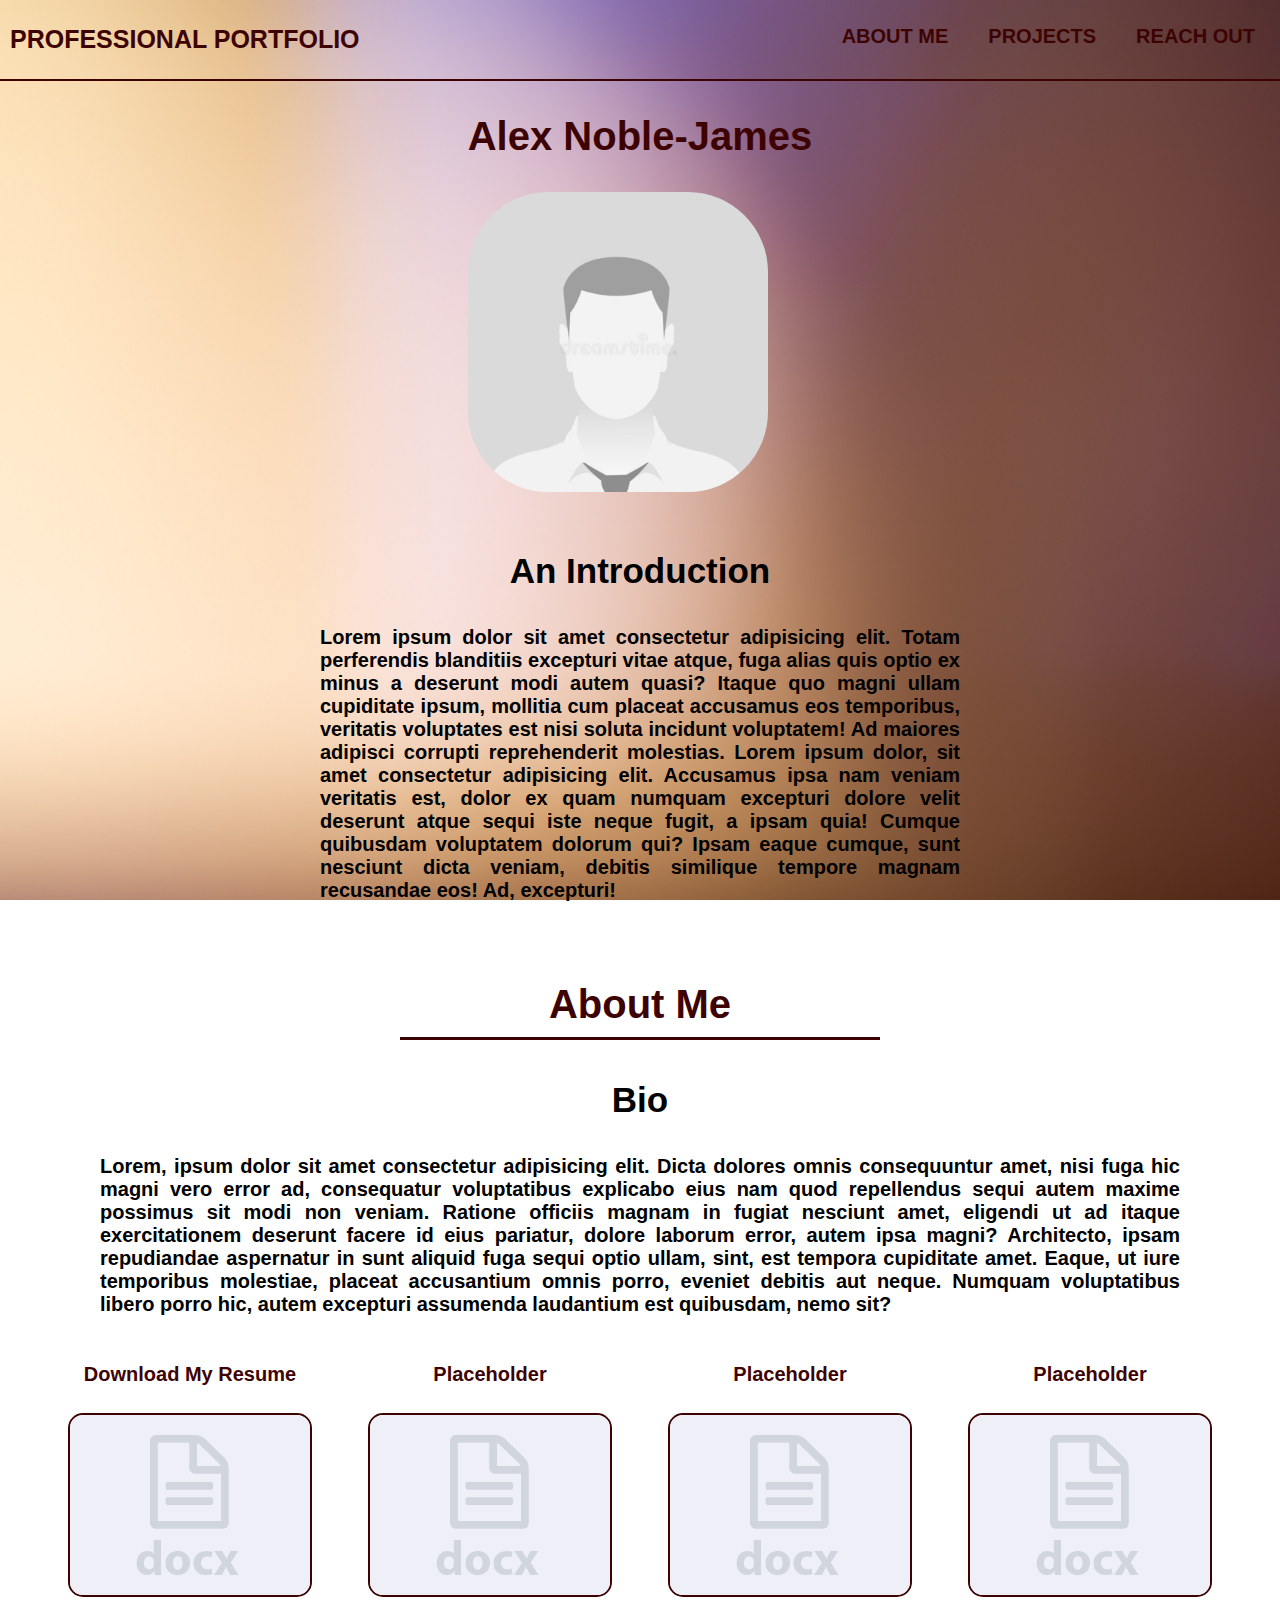
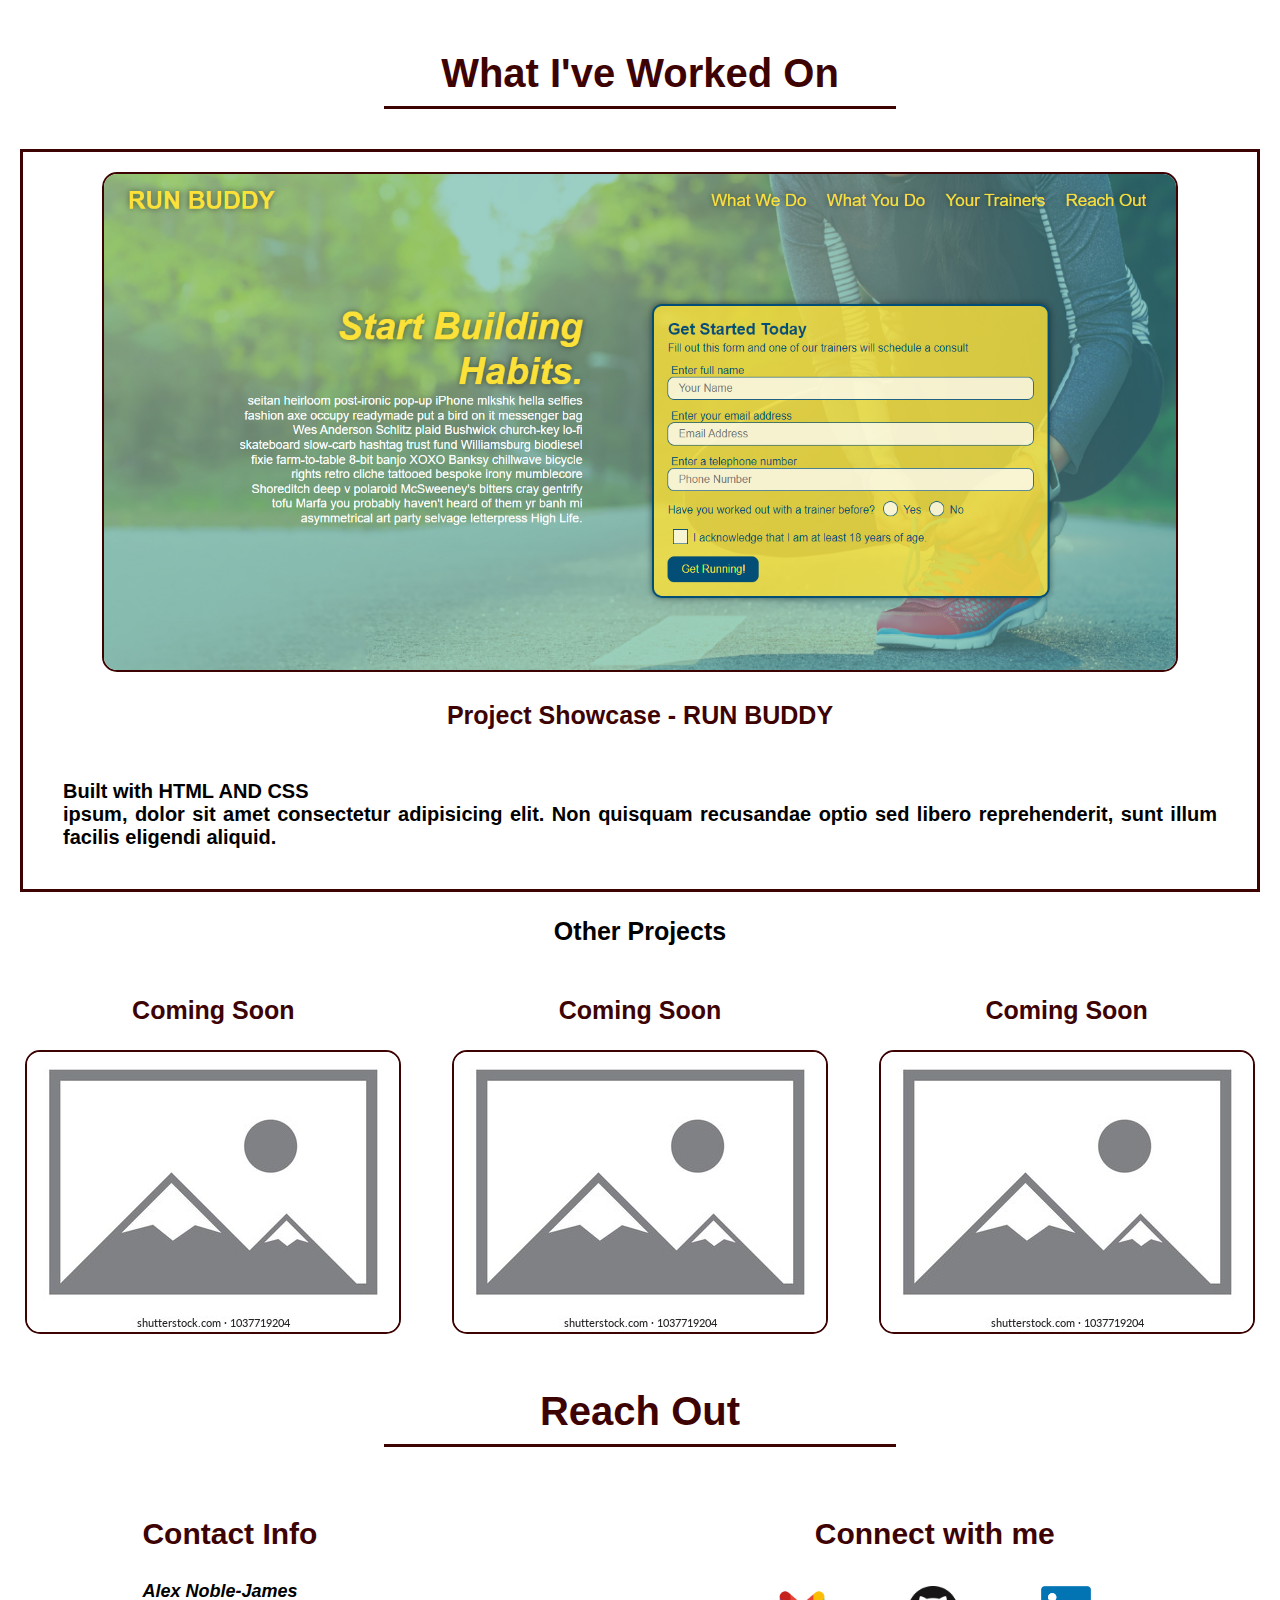
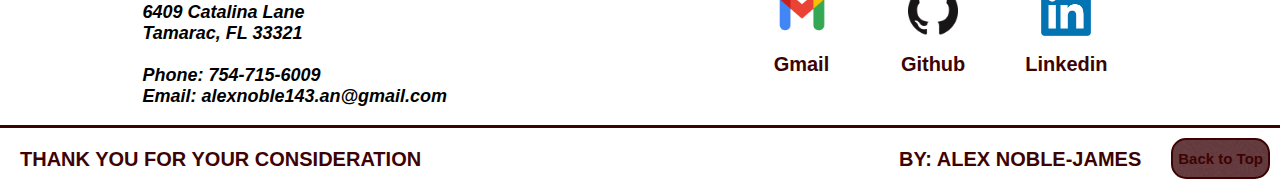
==== index.html @ bf740487 "added media queries and pseudo classes" ====
<!DOCTYPE html>
<html lang="en">
    <head>
        <meta charset="UTF-8">
        <meta name="viewport" content="width=device-width, initial-scale=1.0">
        <link rel="stylesheet" href="./Assets/styles/style.css">
        <title>Professional Portfolio</title>
    </head>
    <body>

        <!-- Heading -->

        <header>
            <a href="/"><h1>PROFESSIONAL PORTFOLIO</h1></a>
            <nav>
                <ul>
                    <a href="#about-me"><li>ABOUT ME</li></a>
                    <a href="#projects"><li>PROJECTS</li></a>
                    <a href="#reach-out"><li>REACH OUT</li></a>
                </ul>
            </nav>
        </header>

        <!-- Hero Image and Introduction -->

        <section class="hero">
            <section class="id">
                <div>
                    <h2>Alex Noble-James</h2>
                </div>

                <img src="./Assets/Photos/Temp-images/AN-J.jpg" alt="Picture of Alex Noble-James">
            </section>

            <section class="intro">
                <h3>An Introduction</h3>
                <p>
                    Lorem ipsum dolor sit amet consectetur adipisicing elit. Totam perferendis blanditiis excepturi vitae atque, fuga alias quis optio ex minus a deserunt modi autem quasi? Itaque quo magni ullam cupiditate ipsum, mollitia cum placeat accusamus eos temporibus, veritatis voluptates est nisi soluta incidunt voluptatem! Ad maiores adipisci corrupti reprehenderit molestias. Lorem ipsum dolor, sit amet consectetur adipisicing elit. Accusamus ipsa nam veniam veritatis est, dolor ex quam numquam excepturi dolore velit deserunt atque sequi iste neque fugit, a ipsam quia! Cumque quibusdam voluptatem dolorum qui? Ipsam eaque cumque, sunt nesciunt dicta veniam, debitis similique tempore magnam recusandae eos! Ad, excepturi!
                </p>
            </section>
        </section>

        <!-- About Me section-->

        <section class="about-me">
            <h2 class="section-header" id="about-me">About Me</h2>

            <div class="bio">
                <h3>Bio</h3>
                <p>
                    Lorem, ipsum dolor sit amet consectetur adipisicing elit. Dicta dolores omnis consequuntur amet, nisi fuga hic magni vero error ad, consequatur voluptatibus explicabo eius nam quod repellendus sequi autem maxime possimus sit modi non veniam. Ratione officiis magnam in fugiat nesciunt amet, eligendi ut ad itaque exercitationem deserunt facere id eius pariatur, dolore laborum error, autem ipsa magni? Architecto, ipsam repudiandae aspernatur in sunt aliquid fuga sequi optio ullam, sint, est tempora cupiditate amet. Eaque, ut iure temporibus molestiae, placeat accusantium omnis porro, eveniet debitis aut neque. Numquam voluptatibus libero porro hic, autem excepturi assumenda laudantium est quibusdam, nemo sit?
                </p>
            </div>

            <!-- what i can do with this is make buttons for HTML CSS AND JS leading to 
            a separate page explaining my proficiency in each -->
            <section class="about-me-links">
                <div>
                    <a href="./Assets/documents/Portfolio-Resume.doc" download="Resume"><h4>Download My Resume</h4>
                    <img src="./Assets/Photos/Temp-images/resume.png" alt=""></a>
                </div>

                <div>
                    <a href="#"><h4>Placeholder</h4>
                    <img src="./Assets/Photos/Temp-images/resume.png" alt=""></a>
                </div>

                <div>
                    <a href="#"><h4>Placeholder</h4>
                    <img src="./Assets/Photos/Temp-images/resume.png" alt=""></a>
                </div>

                <div>
                    <a href="#"><h4>Placeholder</h4>
                    <img src="./Assets/Photos/Temp-images/resume.png" alt=""></a>
                </div>
            </section>
        </section>

        <!-- My Projects -->

        <section class="my-projects">
            <h2 class="section-header" id="projects">What I've Worked On</h2>
            <div class="project-showcase">
                <div class="project-one">
                    <a target="_blank" href="https://alexnj1.github.io/Run-Buddy/"><img src="./Assets/Photos/Permanent-images/run-buddy.png" alt="placeholder text"></a>
                </div>
                <div class="project-one-bio">
                    <a target="_blank" href="https://alexnj1.github.io/Run-Buddy/"><h3>Project Showcase - RUN BUDDY</h3></a>
                    <p>Built with HTML AND CSS <br>
                       ipsum, dolor sit amet consectetur adipisicing elit. Non quisquam recusandae optio sed libero reprehenderit, sunt illum facilis eligendi aliquid.
                    </p>
                </div>
            </div>

            <h3>Other Projects</h3>

            <div class="other-projects">
                <div class="secondary-projects">
                    <a href="#"><h3>Coming Soon</h3>
                    <img src="./Assets/Photos/Temp-images/placeholder.jpg" alt="placeholder text"></a>
                </div>

                <div class="secondary-projects">
                    <a href="#"><h3>Coming Soon</h3>
                    <img src="./Assets/Photos/Temp-images/placeholder.jpg" alt="placeholder text"></a>
                </div>

                <div class="secondary-projects">
                    <a href="#"><h3>Coming Soon</h3>
                    <img src="./Assets/Photos/Temp-images/placeholder.jpg" alt="placeholder text"></a>
                </div>
            </div>
        </section>

        <!-- Reach Out Section -->

        <section class="reach-out" id="reach-out">
            <h2 class="section-header">Reach Out</h2>
            <section class="reach-out-content">
                <div class="general-contact-info">
                    <h3>Contact Info</h3>
                    <address>
                        <p>Alex Noble-James<br>
                           6409 Catalina Lane<br>
                           Tamarac, FL 33321 <br><br>
                           Phone: 754-715-6009 <br>
                           Email: alexnoble143.an@gmail.com
                        </p>
                    </address>
                </div>
                <div class="border-left-MQ">
                    <h3 class="reach-out-links">Connect with me</h3>
                    <ul>
                        <a href="mailto:alexnoble143.an@gmail.com"><li class="GM-area"><img class="logo" src="./Assets/Photos/Permanent-images/Gmail-logo.png" alt=""><br>Gmail</li></a>
                        <a target="_blank" href="https://github.com/Alexnj1"><li class="GH-area"><img class="logo" src="./Assets/Photos/Permanent-images/GitHub-Mark-64px.png" alt=""><br>Github</li></a>
                        <a target="_blank" href="https://www.linkedin.com/in/alex-noble-james-b50139224"><li class="LI-area"><img class="logo" src="./Assets/Photos/Permanent-images/linked-in.png" alt=""><br>Linkedin</li></a>
                    </ul>
                </div>
            </section>
        </section>

        <footer>
            <p>THANK YOU FOR YOUR CONSIDERATION</p>
            <div class="button-section">
                <p>BY: ALEX NOBLE-JAMES</p>
                <a href="/"><button id="scroll-to-top">Back to Top</button></a>  
            </div>
            
        </footer>
    </body>
</html>
---- Assets/styles/style.css ----
* {
    box-sizing: border-box;
    text-decoration: none;
    scroll-padding: 78px;
    list-style: none;
}

:root {
  --primary-color: rgb(61, 3, 3);
}

body {
    font-family: Arial Narrow, Helvetica, sans-serif;
    font-weight: bold;
    margin: 0;
    background-image: url(../Photos/Permanent-images/BG-IMAGE.jpg);
    background-size: cover;
    background-attachment: fixed;
}

a {
    color: var(--primary-color);
}

.section-header {
    font-size: 40px;
    text-align: center;
    color: var(--primary-color);
    margin: 40px 30% 40px;
    border-bottom: var(--primary-color) solid;
    padding-bottom: 10px;
}

/* HEADER AND HERO*/

header {
    display: flex;
    flex-wrap: wrap;
    justify-content: space-between;
    position: sticky;
    top: 0;
    background-image: url(../Photos/Permanent-images/BG-IMAGE.jpg);
    background-size: cover;
    background-position: top;
    background-attachment: scroll;
    border-bottom: var(--primary-color) solid 2px;
}

header h1 {
    font-size: 25px;
    color: var(--primary-color);
    margin: 25px 0 25px 10px;
}

header nav ul {
    display: flex;
    justify-content: space-between;
    font-size: 20px;
    font-weight: bold;
}

header nav ul a {
    justify-content: space-evenly;
    margin: 0 10px 0 10px;
    color: var(--primary-color);
    margin-right: 20px;
    padding: 5px;
    transition-duration: 0.2s;
}

header nav ul a:hover {
   border-bottom: solid 3px var(--primary-color);
}

.hero {
    background-size: cover;
    background-attachment: fixed;
    background-position: 20% 1%;
    display: flex;
    flex-direction: column;
    align-items: center;
}

.hero .id img {
    height: 300px;
    border-radius: 80px;
}

.id div h2 {
    text-align: center;
    font-size: 40px;
    color: var(--primary-color);
}

.intro {
    margin: 20px 25%;
    text-align: justify;
}

.intro h3 {
    text-align: center;
    font-size: 35px;
}

.intro p{
    font-size: 20px;
}

/*END HEADER AND HERO*/

/*ABOUT ME*/

.about-me {
    padding: 0 40px;
}

.bio h3{
    text-align: center;
    font-size: 35px;
}

.bio p {
    text-align: justify;
    font-size: 20px;
    padding: 0 60px 0 60px;
}

.about-me-links {
    display: flex;
    flex-wrap: wrap;
    justify-content: space-around;
}

.about-me-links img {
    border-radius: 15px;
    border: solid 2px;
    transition-duration: 0.2s;
}

.about-me-links img:hover {
    border: solid 5px;
}

.about-me-links div {
 /*change this later*/
    padding: 0 10px 10px;
    border-radius: 15px;
    transition-duration: 0.2s;
}

.about-me-links div:hover {
    box-shadow: 0 0 10px rgba(0, 0, 0, 1);
}

.about-me-links div h4 {
    text-align: center;
    font-size: 20px;
}

/*END ABOUT ME*/

/*PROJECTS*/

.project-showcase {
    display: flex;
    flex-wrap: wrap;
    justify-content: space-around;
    margin: 20px;
    border: solid 3px var(--primary-color);
    padding: 20px;
}

.project-one img {
    max-width: 100%;
    max-height: 500px;
    height: auto;
    width: auto;
    padding: 0 0px 0 0px;
    border: solid 2px;
    border-radius: 15px;
    transition-duration: 0.2s;
}

.project-one img:hover {
    box-shadow: 0 0 10px rgba(0, 0, 0, 1);
    border: solid 6px;
}

.project-one-bio {
    padding: 0 20px 0 20px;
    display: flex;
    flex-direction: column;
    flex-wrap: wrap;
}

.project-one-bio h3  {
    font-size: 25px;
    text-align: center;
    padding-bottom: 5px;
}

.project-one-bio p {
    font-size: 20px;
    text-align: justify;
}

/*.project-one-bio h3:hover {
    border-bottom: solid var(--primary-color) 2px;
    margin-left: 380px;
    margin-right: 380px;
} leaving this out for now*/

.my-projects h3 {
    text-align: center;
    font-size: 25px;
}

.other-projects {
    display: flex;
    justify-content: space-around;
    flex-wrap: wrap;
    text-align: center;
    font-size: 20px;
}

.other-projects .secondary-projects{
    padding: 0 10px 10px 10px;
    border-radius: 15px;
    transition-duration: 0.2s;
}

.other-projects .secondary-projects img {
    border-radius: 15px;
    border: solid 2px;
    transition-duration: 0.2s;
}

.other-projects .secondary-projects:hover {
    box-shadow: 0 0 10px rgba(0, 0, 0, 1);
}

.other-projects .secondary-projects img:hover {
    border: solid 5px;
}

/*END PROJECTS*/

/*REACH OUT*/

.reach-out-content {
    display: flex;
    justify-content: space-around;
}

.general-contact-info h3 {
    font-size: 30px;
    color: var(--primary-color);
}

.general-contact-info address {
    font-size: 18px;
}

.reach-out-links {
    font-size: 30px;
    color: var(--primary-color);
    text-align: center;
}

.reach-out-content ul {
    display: flex;
    flex-wrap: wrap;
    justify-content: space-around;
    padding-left: 0;
}

.reach-out-content ul a {
    padding: 0 20px 0 20px;
}

.logo{
    height: 50px
}

.GM-area {
    padding: 5px;
}

.GH-area {
    padding: 5px 10px 0 10px;
}

.LI-area {
    padding: 5px 10px 0 10px;
}

.reach-out-content ul li {
    font-size: 20px;
    line-height: 35px;
    text-align: center;
    border-radius: 15px;
    transition-duration: 0.2s;
}

.reach-out-content ul li:hover {
    box-shadow: 0 0 10px rgba(0, 0, 0, 1);
}

/*REACH OUT*/

/*FOOTER*/

footer {
    display: flex;
    flex-wrap: wrap;
    justify-content: space-between;
    border-top: var(--primary-color) solid 3px;
}

footer p {
    font-size: 20px;
    color: var(--primary-color);
    padding: 0 20px 0 20px;
}

.button-section {
    display: flex;
}

button {
    margin: 10px 10px 10px 10px;
    border-radius: 15px;
    height: auto;
    cursor: pointer;
    transition-duration: 0.4s;
    font-size: 15px;
    font-weight: bold;
    background-image: url(../Photos/Permanent-images/BG-IMAGE.jpg);
    background-position: right;
    color: var(--primary-color);
    font-family: Arial Narrow, Helvetica, sans-serif;
    padding: 10px 5px 10px 5px;
    border: solid var(--primary-color) 2px;
}

button:hover {
    background-color: var(--primary-color);
    color: white;
    border: solid white 2px;
}
/*END FOOTER*/

/*MEDIA QUERIES FOR SMALL SCREENS*/

@media screen and (max-width:980px) {
    .intro {
        margin: 20px 15%;
    }

    .intro p {
        line-height: 30px;
    }

    .bio p {
        line-height: 30px;
    }

    footer p {
        margin-top: 25px;
    }

    button {
        background-color: var(--primary-color);
        background-image: none;
        color: white;
    }
}

@media screen and (max-width:768px) {
    header {
        height: auto;
        justify-content: space-around;
    }
    
    header h1 {
        font-size: 20px;
        margin-top: 20px;
    }

    header nav ul {
        margin-top: 15px;
    }

    header nav ul li {
        font-size: 20px;
    }
    
    .bio h3 {
        font-size: 30px;
    }

    
    .reach-out-content .border-left-MQ {
        border-left: solid var(--primary-color) 2px;
        margin-bottom: 15px;
    }

    .project-one-bio p {
        line-height: 30px;
    }

    .section-header {
        font-size: 35px;
    }

    address {
        line-height: 30px;
    }

    footer p {
        font-size: 15px;
    }
    
    .button-section button p {
        font-size: 15px;
        margin: 5px 0 5px 0;
        padding: 0 5px  0 5px;
    }

}

@media screen and (max-width:670px) {
    .general-contact-info {
        margin: 0 20px 0 20px;
    }
}

@media screen and (max-width:435px) {
    header {
        height: auto;
        position: relative;
    }

    header h1 {
        margin-left: 0%;
        font-size: 25px;
    }

    header nav ul {
        padding-left: 10px;
    }

    header nav ul li {
        font-size: 17px;
    }
}
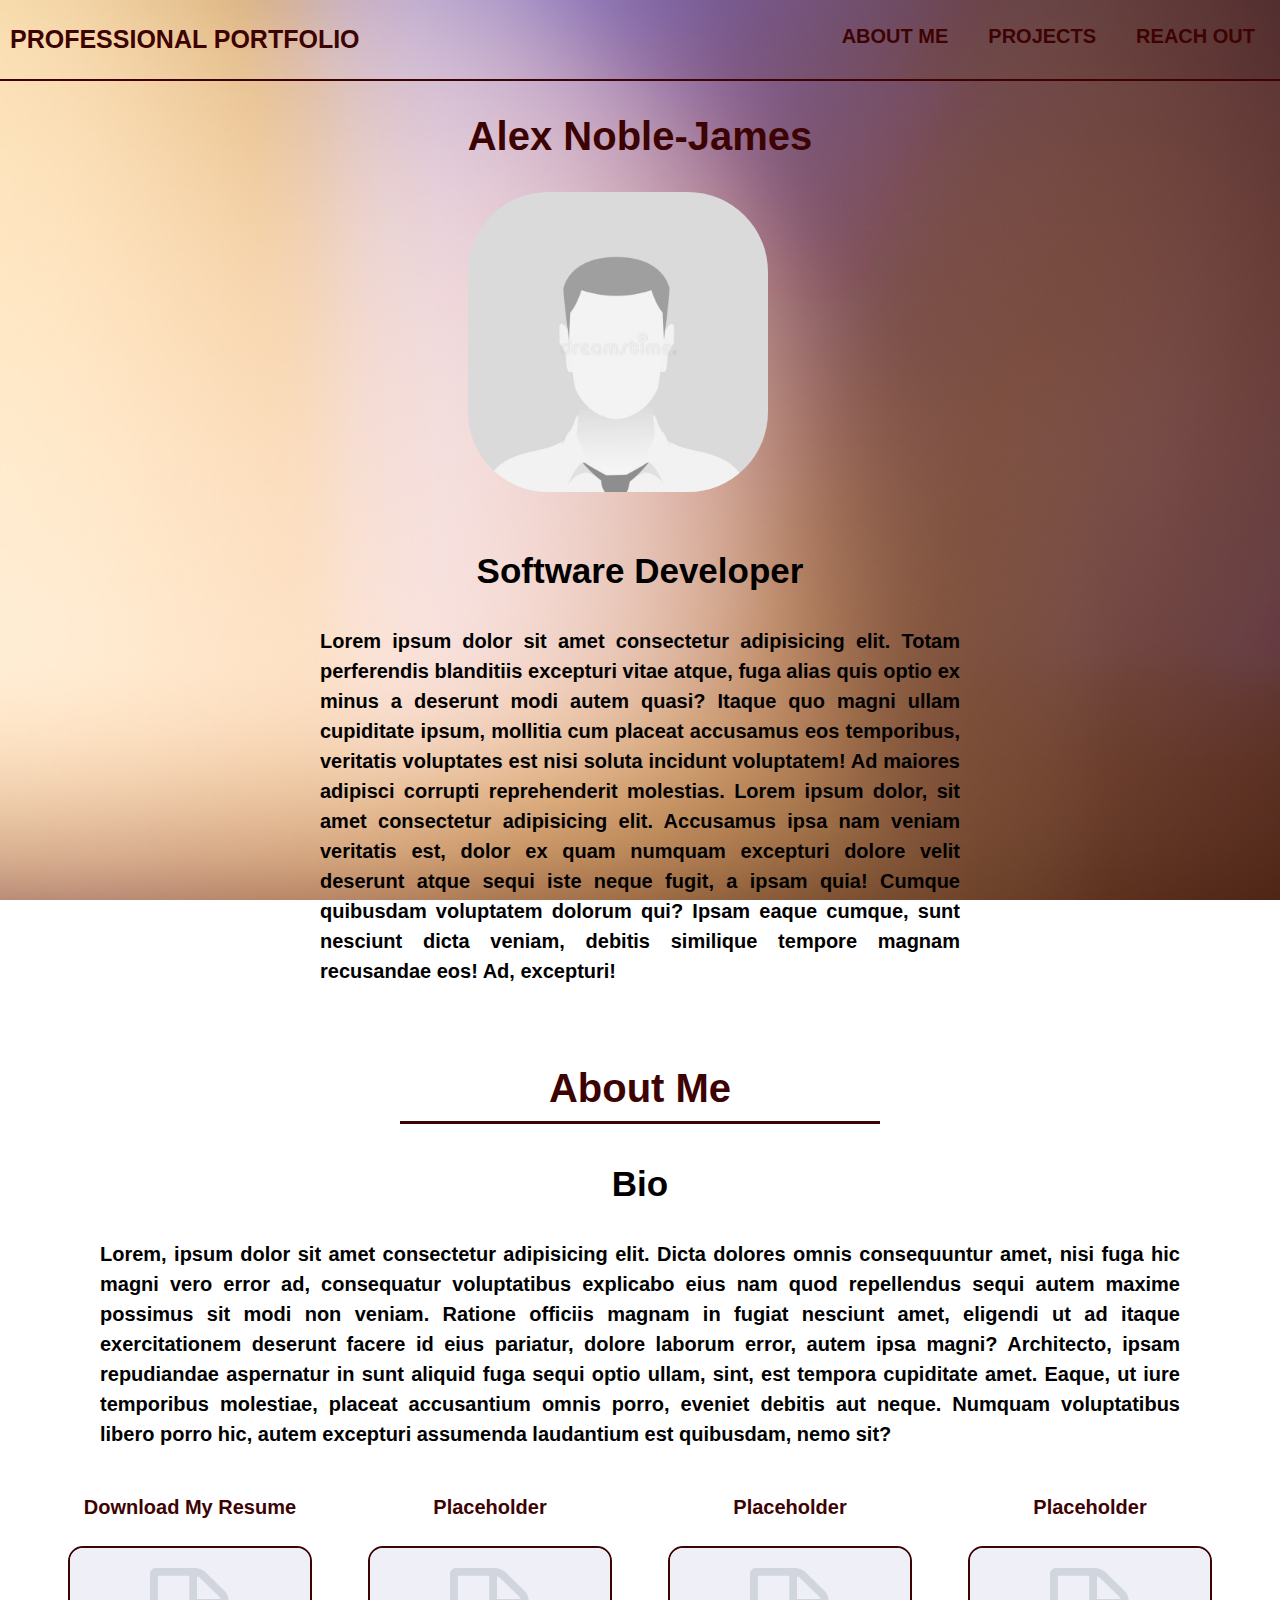
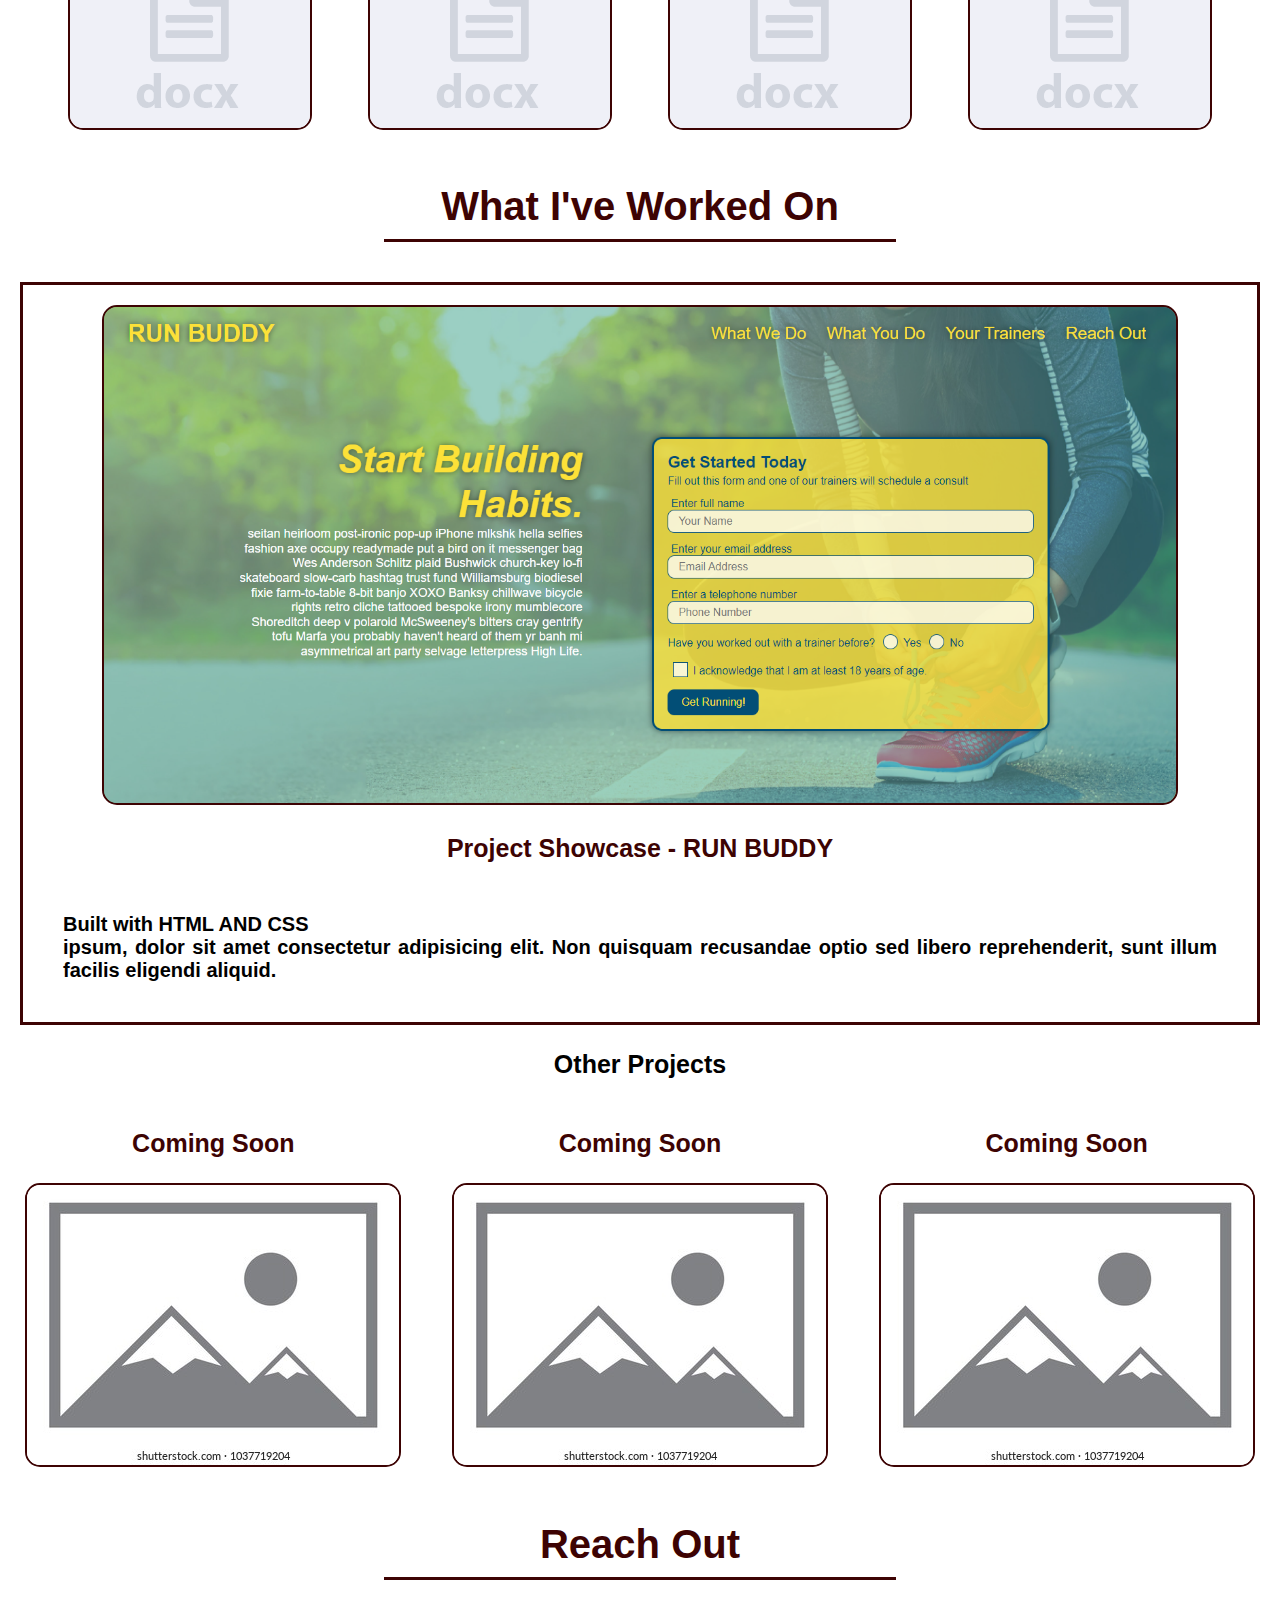
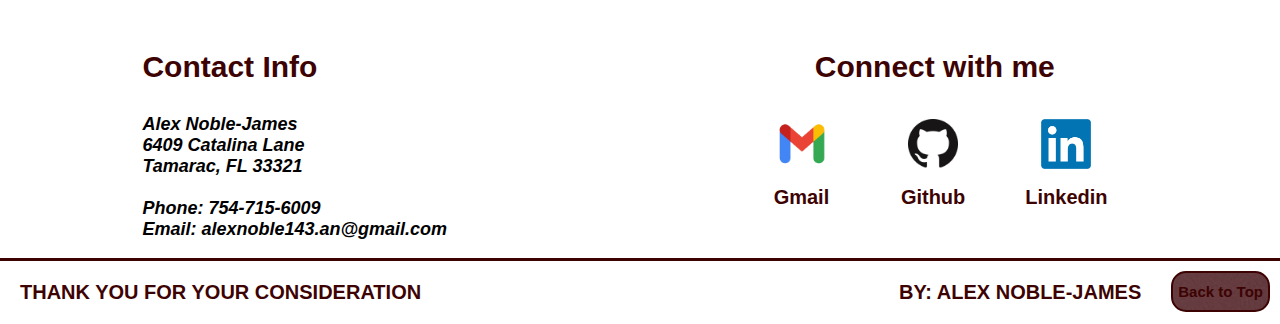
==== commit 7ed4b849: "tidied up HTML" ====
--- a/index.html
+++ b/index.html
@@ -33,7 +33,7 @@
             </section>
 
             <section class="intro">
-                <h3>An Introduction</h3>
+                <h3>Software Developer</h3>
                 <p>
                     Lorem ipsum dolor sit amet consectetur adipisicing elit. Totam perferendis blanditiis excepturi vitae atque, fuga alias quis optio ex minus a deserunt modi autem quasi? Itaque quo magni ullam cupiditate ipsum, mollitia cum placeat accusamus eos temporibus, veritatis voluptates est nisi soluta incidunt voluptatem! Ad maiores adipisci corrupti reprehenderit molestias. Lorem ipsum dolor, sit amet consectetur adipisicing elit. Accusamus ipsa nam veniam veritatis est, dolor ex quam numquam excepturi dolore velit deserunt atque sequi iste neque fugit, a ipsam quia! Cumque quibusdam voluptatem dolorum qui? Ipsam eaque cumque, sunt nesciunt dicta veniam, debitis similique tempore magnam recusandae eos! Ad, excepturi!
                 </p>
@@ -57,22 +57,22 @@
             <section class="about-me-links">
                 <div>
                     <a href="./Assets/documents/Portfolio-Resume.doc" download="Resume"><h4>Download My Resume</h4>
-                    <img src="./Assets/Photos/Temp-images/resume.png" alt=""></a>
+                    <img src="./Assets/Photos/Temp-images/resume.png" alt="Placeholder image for resume"></a>
                 </div>
 
                 <div>
                     <a href="#"><h4>Placeholder</h4>
-                    <img src="./Assets/Photos/Temp-images/resume.png" alt=""></a>
+                    <img src="./Assets/Photos/Temp-images/resume.png" alt="Placeholder image"></a>
                 </div>
 
                 <div>
                     <a href="#"><h4>Placeholder</h4>
-                    <img src="./Assets/Photos/Temp-images/resume.png" alt=""></a>
+                    <img src="./Assets/Photos/Temp-images/resume.png" alt="Placeholder image"></a>
                 </div>
 
                 <div>
                     <a href="#"><h4>Placeholder</h4>
-                    <img src="./Assets/Photos/Temp-images/resume.png" alt=""></a>
+                    <img src="./Assets/Photos/Temp-images/resume.png" alt="Placeholder image"></a>
                 </div>
             </section>
         </section>
@@ -83,7 +83,7 @@
             <h2 class="section-header" id="projects">What I've Worked On</h2>
             <div class="project-showcase">
                 <div class="project-one">
-                    <a target="_blank" href="https://alexnj1.github.io/Run-Buddy/"><img src="./Assets/Photos/Permanent-images/run-buddy.png" alt="placeholder text"></a>
+                    <a target="_blank" href="https://alexnj1.github.io/Run-Buddy/"><img src="./Assets/Photos/Permanent-images/run-buddy.png" alt="Screenshot of Run-Buddy homepage"></a>
                 </div>
                 <div class="project-one-bio">
                     <a target="_blank" href="https://alexnj1.github.io/Run-Buddy/"><h3>Project Showcase - RUN BUDDY</h3></a>
@@ -98,17 +98,17 @@
             <div class="other-projects">
                 <div class="secondary-projects">
                     <a href="#"><h3>Coming Soon</h3>
-                    <img src="./Assets/Photos/Temp-images/placeholder.jpg" alt="placeholder text"></a>
+                    <img src="./Assets/Photos/Temp-images/placeholder.jpg" alt="placeholder image"></a>
                 </div>
 
                 <div class="secondary-projects">
                     <a href="#"><h3>Coming Soon</h3>
-                    <img src="./Assets/Photos/Temp-images/placeholder.jpg" alt="placeholder text"></a>
+                    <img src="./Assets/Photos/Temp-images/placeholder.jpg" alt="placeholder image"></a>
                 </div>
 
                 <div class="secondary-projects">
                     <a href="#"><h3>Coming Soon</h3>
-                    <img src="./Assets/Photos/Temp-images/placeholder.jpg" alt="placeholder text"></a>
+                    <img src="./Assets/Photos/Temp-images/placeholder.jpg" alt="placeholder image"></a>
                 </div>
             </div>
         </section>
@@ -132,9 +132,9 @@
                 <div class="border-left-MQ">
                     <h3 class="reach-out-links">Connect with me</h3>
                     <ul>
-                        <a href="mailto:alexnoble143.an@gmail.com"><li class="GM-area"><img class="logo" src="./Assets/Photos/Permanent-images/Gmail-logo.png" alt=""><br>Gmail</li></a>
-                        <a target="_blank" href="https://github.com/Alexnj1"><li class="GH-area"><img class="logo" src="./Assets/Photos/Permanent-images/GitHub-Mark-64px.png" alt=""><br>Github</li></a>
-                        <a target="_blank" href="https://www.linkedin.com/in/alex-noble-james-b50139224"><li class="LI-area"><img class="logo" src="./Assets/Photos/Permanent-images/linked-in.png" alt=""><br>Linkedin</li></a>
+                        <a href="mailto:alexnoble143.an@gmail.com"><li class="GM-area"><img class="logo" src="./Assets/Photos/Permanent-images/Gmail-logo.png" alt="Gmail logo"><br>Gmail</li></a>
+                        <a target="_blank" href="https://github.com/Alexnj1"><li class="GH-area"><img class="logo" src="./Assets/Photos/Permanent-images/GitHub-Mark-64px.png" alt="Github logo"><br>Github</li></a>
+                        <a target="_blank" href="https://www.linkedin.com/in/alex-noble-james-b50139224"><li class="LI-area"><img class="logo" src="./Assets/Photos/Permanent-images/linked-in.png" alt="Linkedin logo"><br>Linkedin</li></a>
                     </ul>
                 </div>
             </section>
@@ -146,7 +146,6 @@
                 <p>BY: ALEX NOBLE-JAMES</p>
                 <a href="/"><button id="scroll-to-top">Back to Top</button></a>  
             </div>
-            
         </footer>
     </body>
 </html>
--- a/Assets/styles/style.css
+++ b/Assets/styles/style.css
@@ -104,6 +104,7 @@
 
 .intro p{
     font-size: 20px;
+    line-height: 30px;
 }
 
 /*END HEADER AND HERO*/
@@ -123,6 +124,7 @@
     text-align: justify;
     font-size: 20px;
     padding: 0 60px 0 60px;
+    line-height: 30px;
 }
 
 .about-me-links {
@@ -171,6 +173,7 @@
 }
 
 .project-one img {
+    background-image: url(../Photos/Permanent-images/run-buddy.png);
     max-width: 100%;
     max-height: 500px;
     height: auto;
@@ -208,7 +211,7 @@
     border-bottom: solid var(--primary-color) 2px;
     margin-left: 380px;
     margin-right: 380px;
-} leaving this out for now*/
+} leaving this out for now, may just delete later*/
 
 .my-projects h3 {
     text-align: center;
@@ -383,12 +386,14 @@
     }
     
     header h1 {
-        font-size: 20px;
+        font-size: 25px;
         margin-top: 20px;
+        margin-left: 0;
     }
 
     header nav ul {
         margin-top: 15px;
+        padding-left: 10px;
     }
 
     header nav ul li {
@@ -435,7 +440,28 @@
     }
 }
 
+@media screen and (max-width:579px) {
+    footer {
+        justify-content: space-around;
+        flex-direction: column;
+        line-height: 5px;
+    }
+
+    footer p {
+        text-align: center;
+    }
+    
+    .button-section {
+        flex-direction: column;
+        align-items: center;
+    }
+}
+
 @media screen and (max-width:435px) {
+    * {
+        scroll-padding: 10px;
+    }
+    
     header {
         height: auto;
         position: relative;
@@ -453,4 +479,80 @@
     header nav ul li {
         font-size: 17px;
     }
+
+    .intro {
+        margin: 20px 10%;
+    }
+
+    .bio p {
+        padding: 0;
+    }
+
+    .about-me-links div h4 {
+        font-size: 25px;
+    }
+
+    .about-me-links img {
+        height: 250px;
+    }
+
+    footer {
+        justify-content: space-around;
+    }
+
+    footer p {
+        font-size: 20px;
+    }
+
+    .button-section {
+        flex-direction: column;
+        align-items: center;
+    }
+}
+
+@media screen and (max-width:375px) {
+    * {
+        scroll-padding: 10px;
+    }
+    
+    .section-header {
+        font-size: 30px;
+    }
+    
+    .id div h2 {
+        font-size: 30px;
+    }
+
+    .hero .id img {
+        height: 250px;
+    }
+
+    .intro h3 {
+        font-size: 25px;
+    }
+
+    .bio h3 {
+        font-size: 28px;
+    }
+
+    .about-me-links img {
+        height: 200px;
+    }
+
+    .other-projects img {
+        height: 200px;
+    }
+
+    .general-contact-info {
+        margin-right: 10px;
+    }
+
+    .general-contact-info h3, .reach-out-links {
+        font-size: 25px;
+    }
+
+    footer p {
+        font-size: 15px;
+        line-height: 2px;
+    }
 }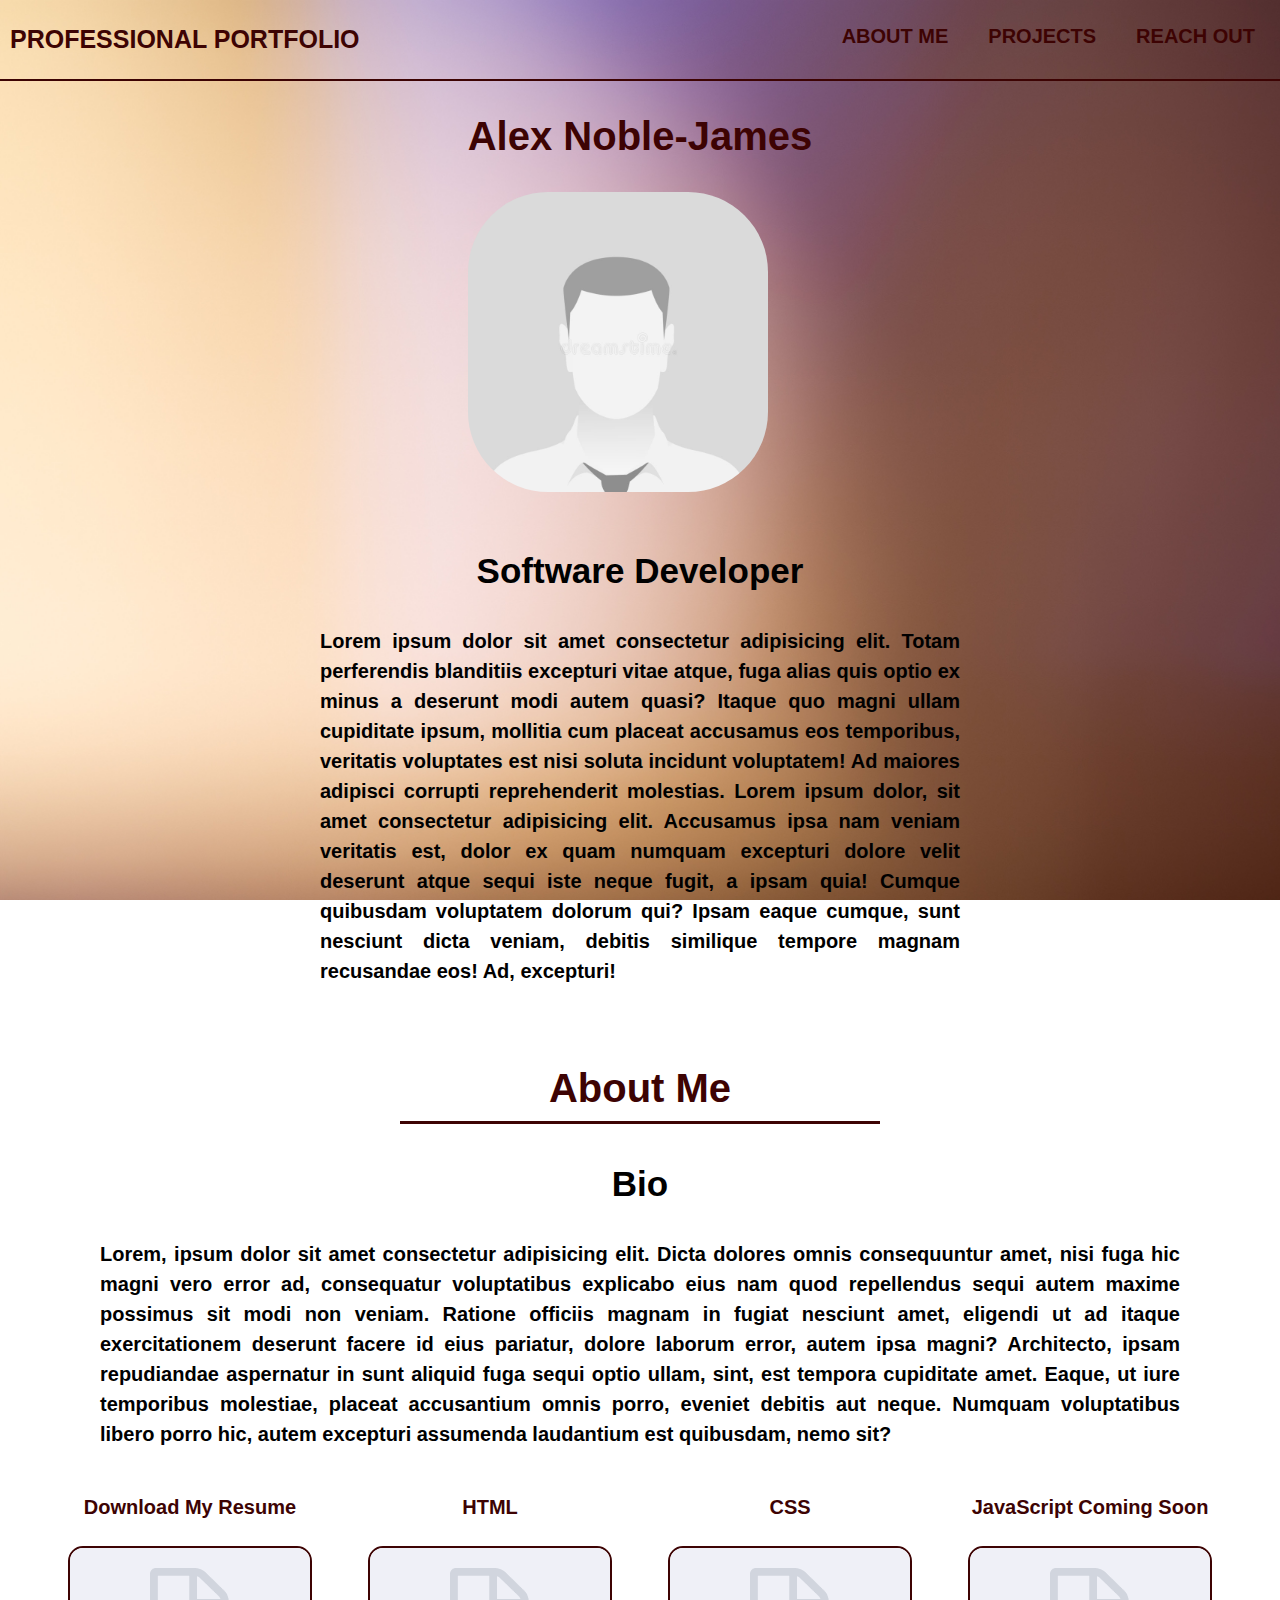
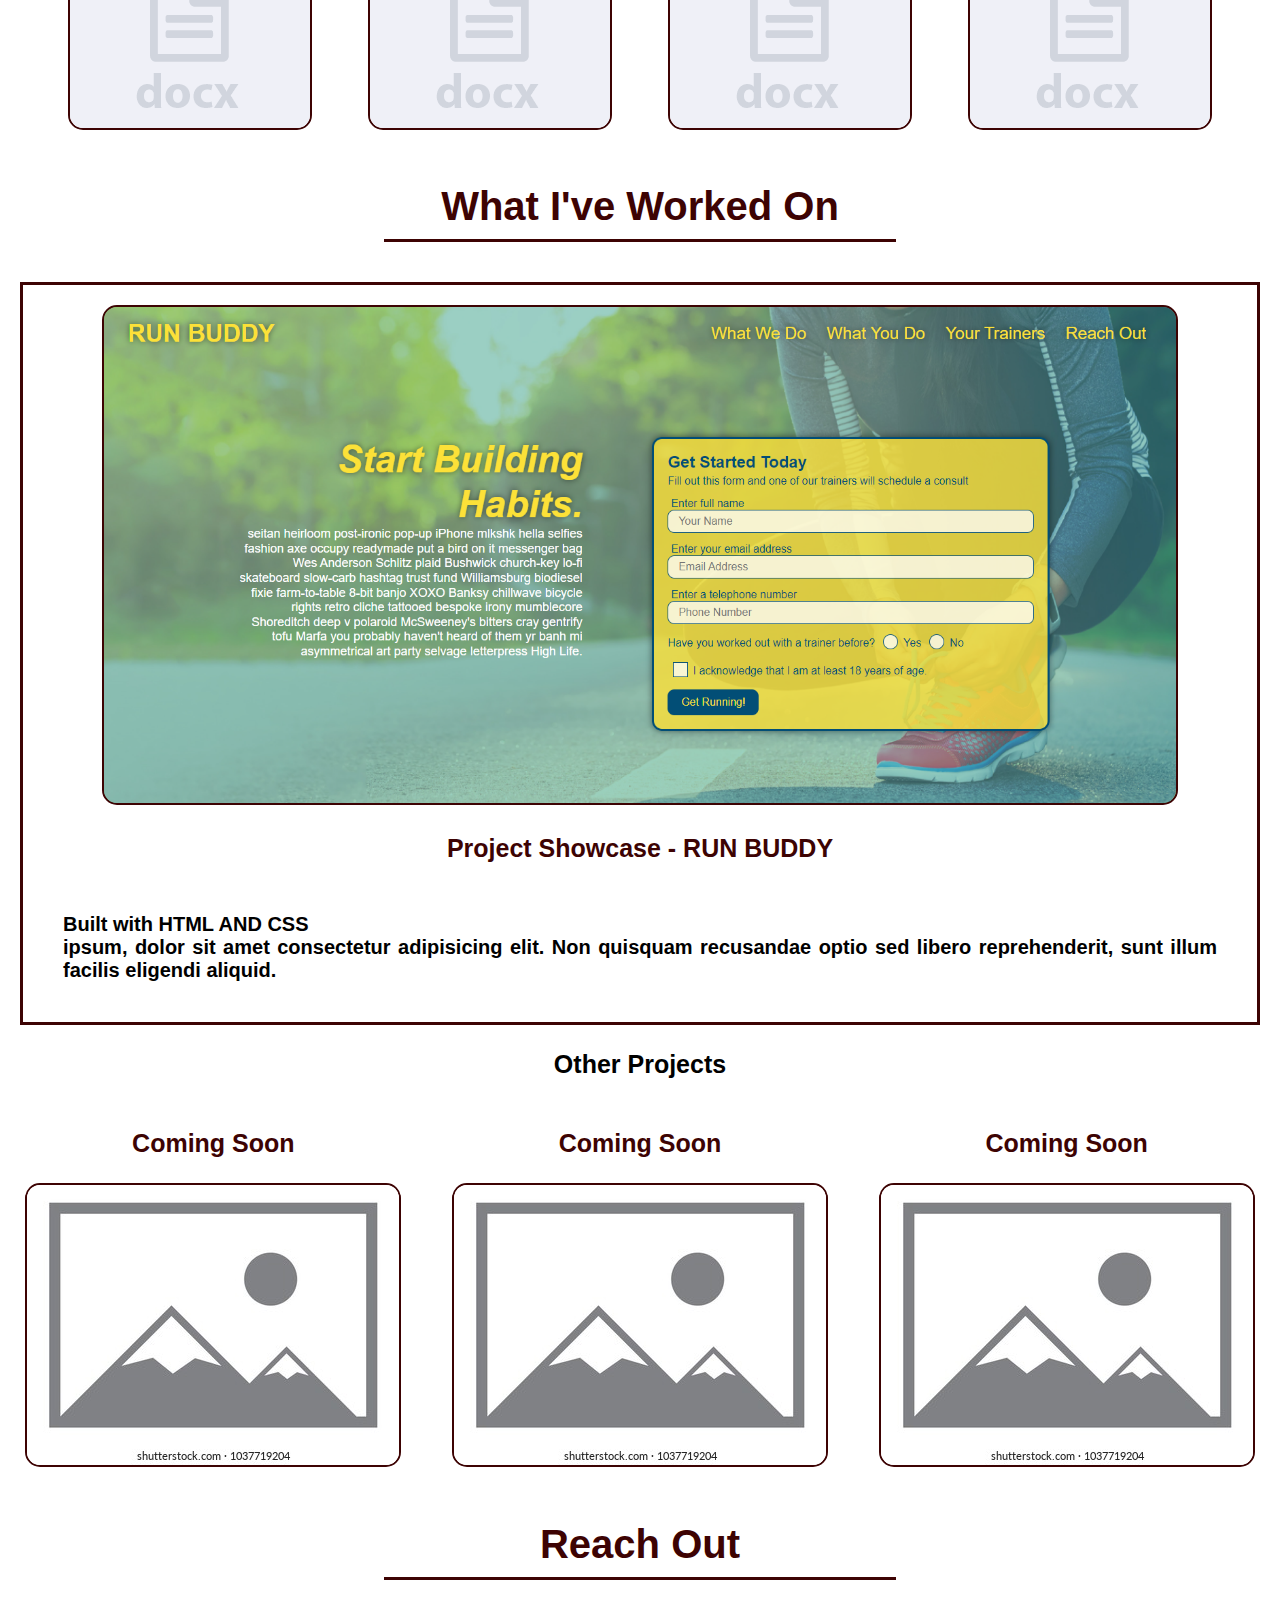
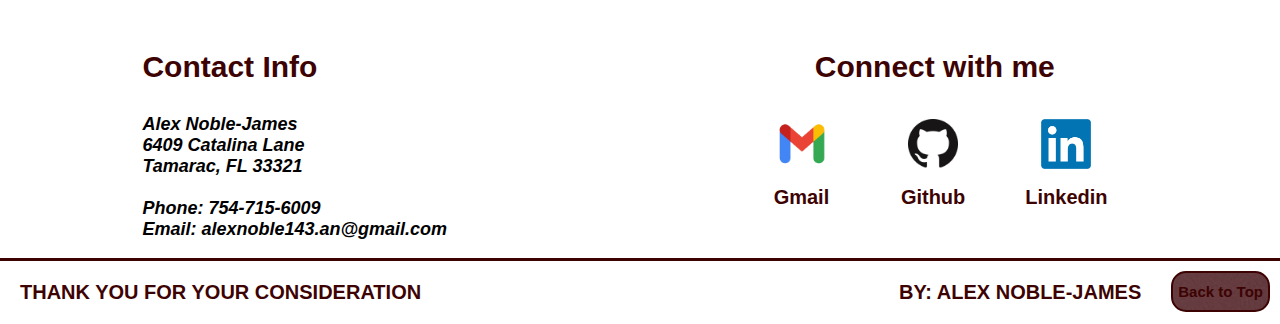
==== commit 0c1da303: "fixed the smaller media queries" ====
--- a/index.html
+++ b/index.html
@@ -11,7 +11,7 @@
         <!-- Heading -->
 
         <header>
-            <a href="/"><h1>PROFESSIONAL PORTFOLIO</h1></a>
+            <a href="https://alexnj1.github.io/Professional-Portfolio/"><h1>PROFESSIONAL PORTFOLIO</h1></a>
             <nav>
                 <ul>
                     <a href="#about-me"><li>ABOUT ME</li></a>
@@ -61,17 +61,17 @@
                 </div>
 
                 <div>
-                    <a href="#"><h4>Placeholder</h4>
+                    <a href="#"><h4>HTML</h4>
                     <img src="./Assets/Photos/Temp-images/resume.png" alt="Placeholder image"></a>
                 </div>
 
                 <div>
-                    <a href="#"><h4>Placeholder</h4>
+                    <a href="#"><h4>CSS</h4>
                     <img src="./Assets/Photos/Temp-images/resume.png" alt="Placeholder image"></a>
                 </div>
 
                 <div>
-                    <a href="#"><h4>Placeholder</h4>
+                    <a href="#"><h4>JavaScript Coming Soon</h4>
                     <img src="./Assets/Photos/Temp-images/resume.png" alt="Placeholder image"></a>
                 </div>
             </section>
@@ -144,7 +144,7 @@
             <p>THANK YOU FOR YOUR CONSIDERATION</p>
             <div class="button-section">
                 <p>BY: ALEX NOBLE-JAMES</p>
-                <a href="/"><button id="scroll-to-top">Back to Top</button></a>  
+                <a href="https://alexnj1.github.io/Professional-Portfolio/"><button id="scroll-to-top">Back to Top</button></a>  
             </div>
         </footer>
     </body>
--- a/Assets/styles/style.css
+++ b/Assets/styles/style.css
@@ -480,10 +480,22 @@
         font-size: 17px;
     }
 
+    .id div h2 {
+        font-size: 30px;
+    }
+
+    .hero .id img {
+        height: 250px;
+    }
+
     .intro {
         margin: 20px 10%;
     }
 
+    .intro h3 {
+        font-size: 25px;
+    }
+
     .bio p {
         padding: 0;
     }
@@ -493,7 +505,23 @@
     }
 
     .about-me-links img {
-        height: 250px;
+        height: 200px;
+    }
+
+    .other-projects img {
+        height: 200px;
+    }
+
+    .general-contact-info {
+        text-align: center;
+    }
+    
+    .reach-out-content {
+        flex-direction: column;
+    }
+
+    .reach-out-content .border-left-MQ {
+        border-left: none;
     }
 
     footer {
@@ -501,7 +529,7 @@
     }
 
     footer p {
-        font-size: 20px;
+        font-size: 17px;
     }
 
     .button-section {
@@ -544,7 +572,15 @@
     }
 
     .general-contact-info {
-        margin-right: 10px;
+        text-align: center;
+    }
+    
+    .reach-out-content {
+        flex-direction: column;
+    }
+
+    .reach-out-content .border-left-MQ {
+        border-left: none;
     }
 
     .general-contact-info h3, .reach-out-links {
@@ -555,4 +591,18 @@
         font-size: 15px;
         line-height: 2px;
     }
+}
+
+@media screen and (max-width:320px) {
+    .general-contact-info {
+        text-align: center;
+    }
+    
+    .reach-out-content {
+        flex-direction: column;
+    }
+
+    .reach-out-content .border-left-MQ {
+        border-left: none;
+    }
 }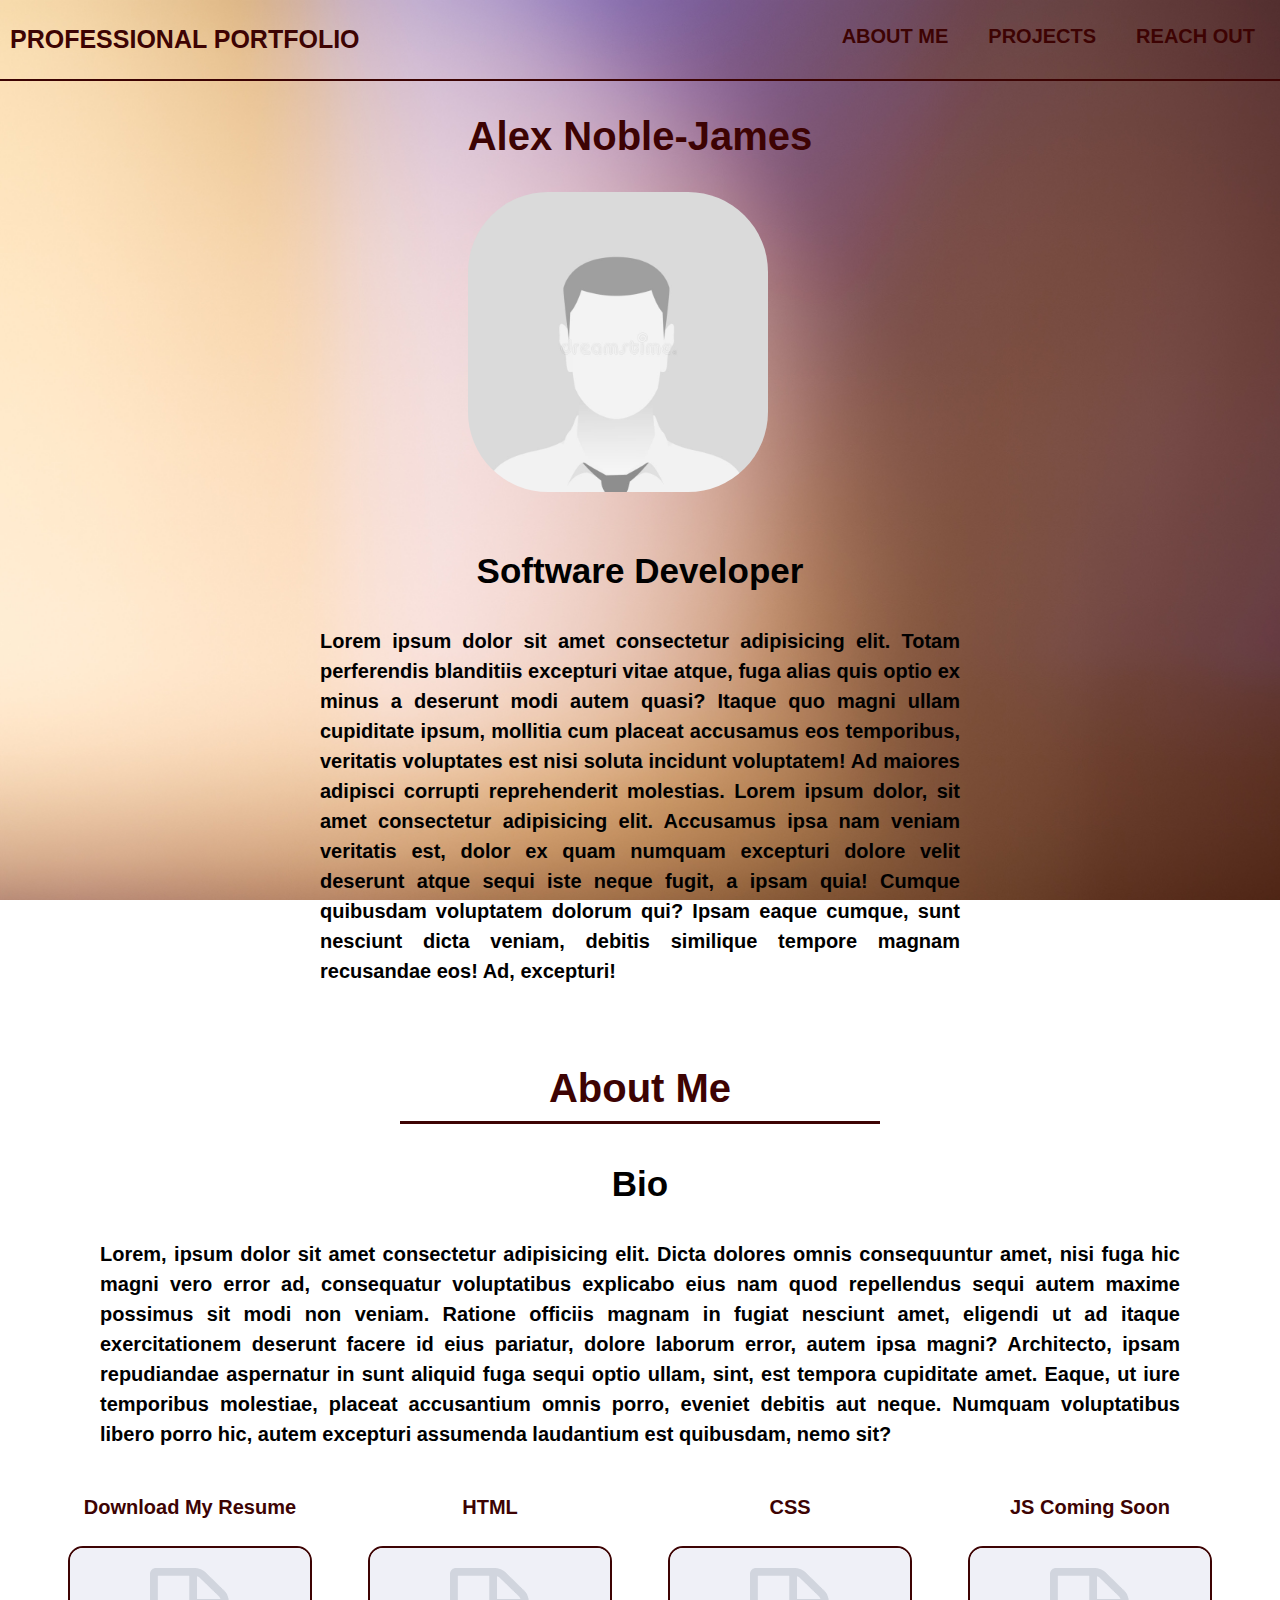
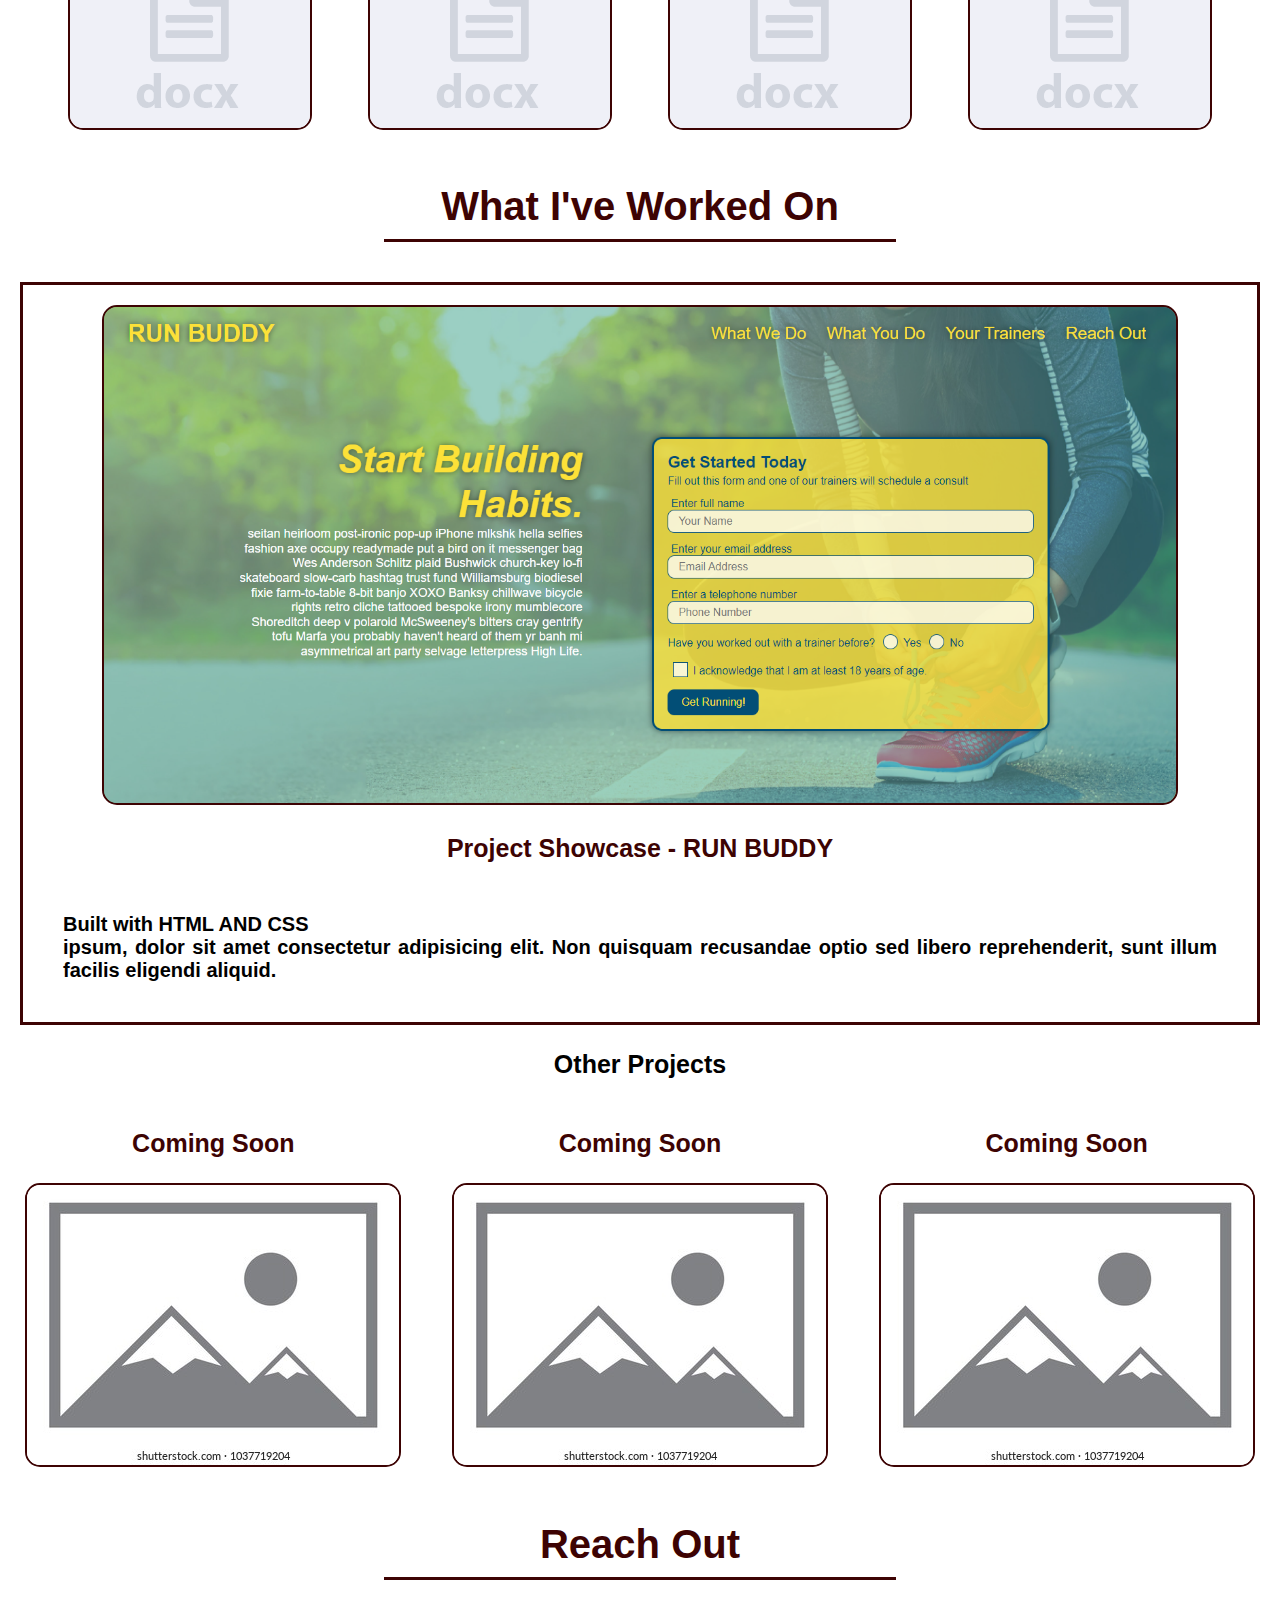
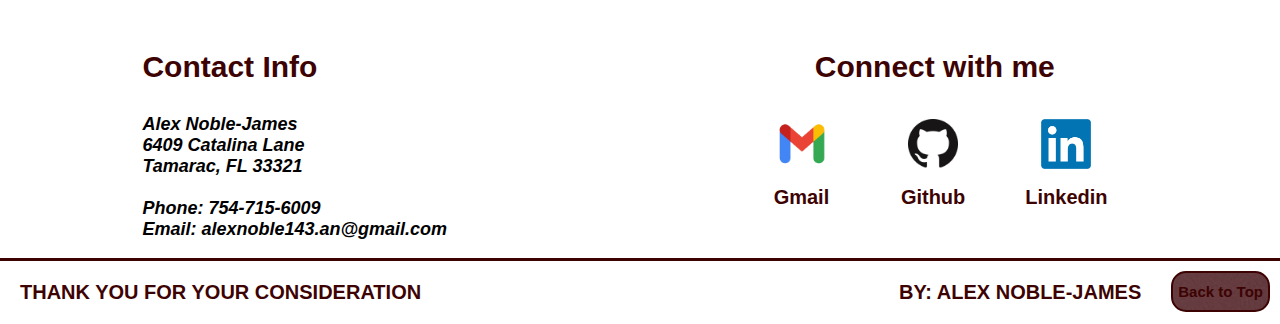
==== commit 02d44c20: "fixed the Java Script button" ====
--- a/index.html
+++ b/index.html
@@ -71,7 +71,7 @@
                 </div>
 
                 <div>
-                    <a href="#"><h4>JavaScript Coming Soon</h4>
+                    <a href="#"><h4>JS Coming Soon</h4>
                     <img src="./Assets/Photos/Temp-images/resume.png" alt="Placeholder image"></a>
                 </div>
             </section>
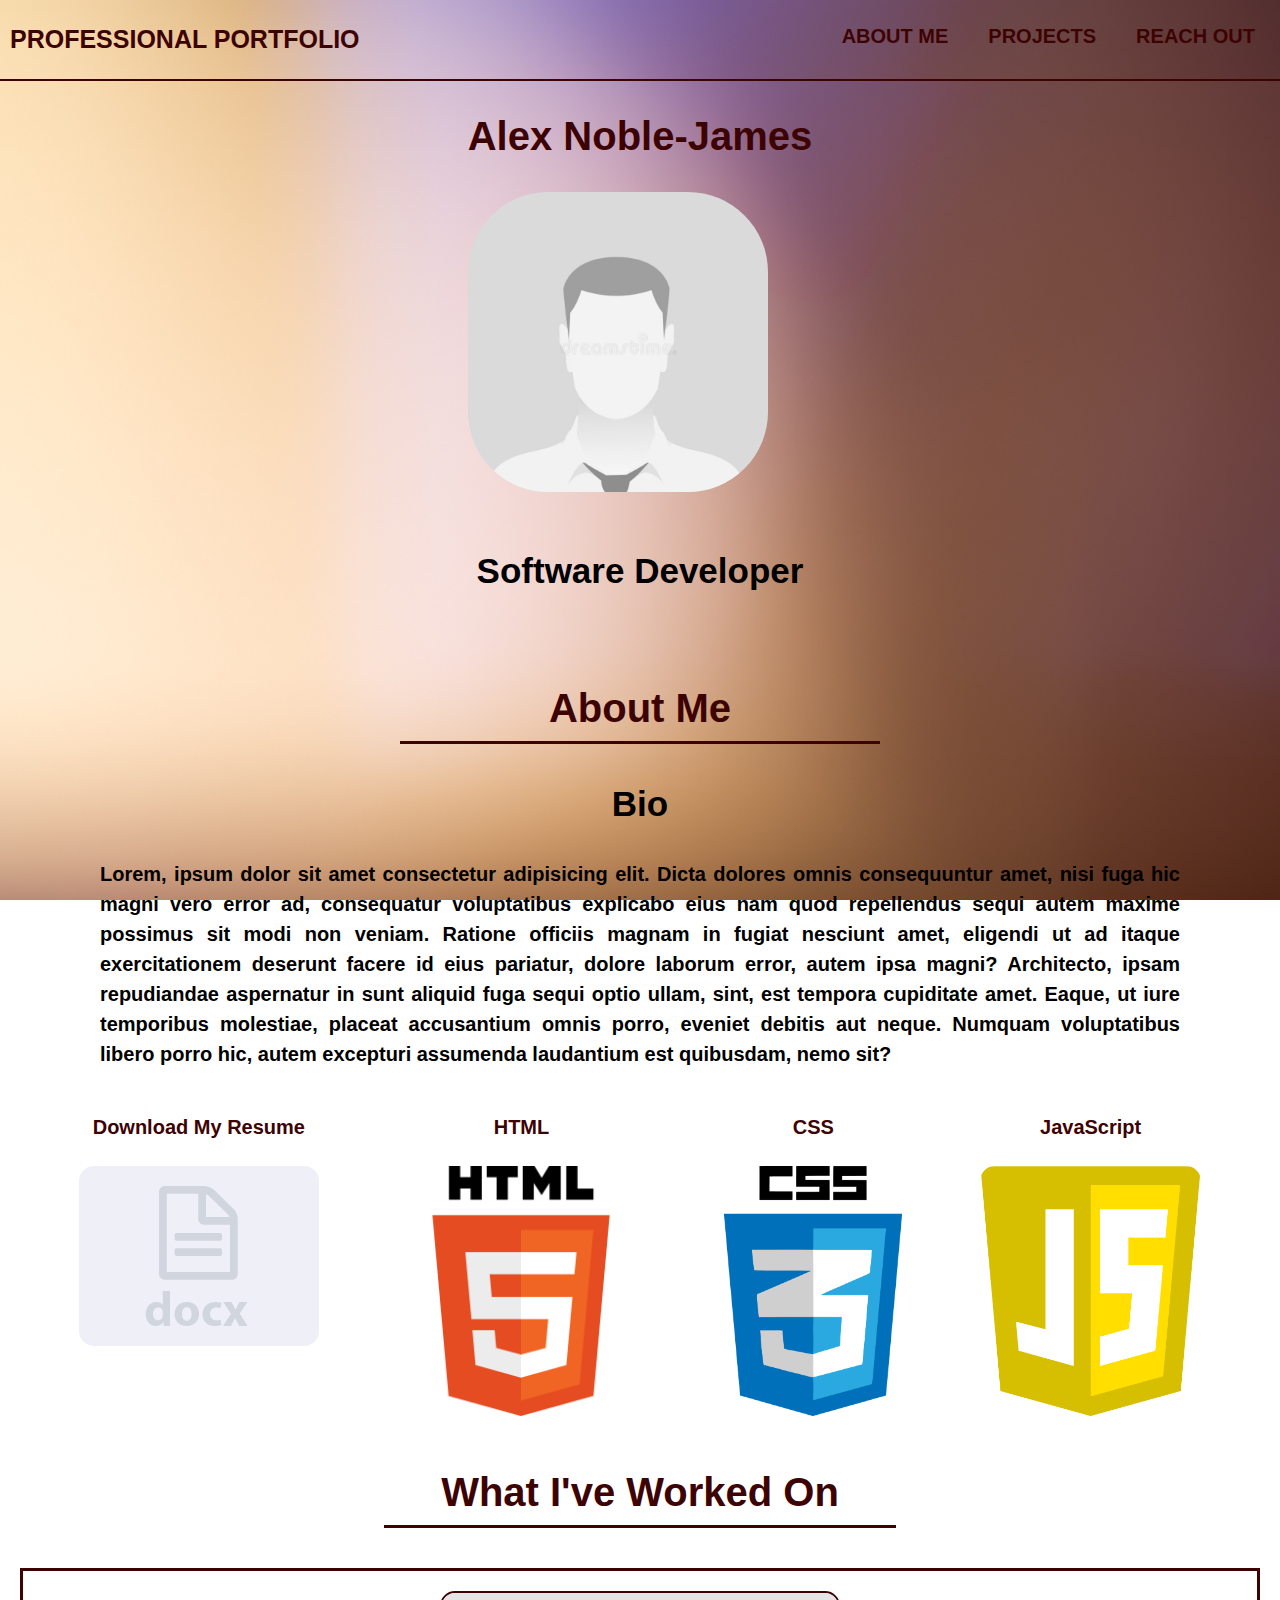
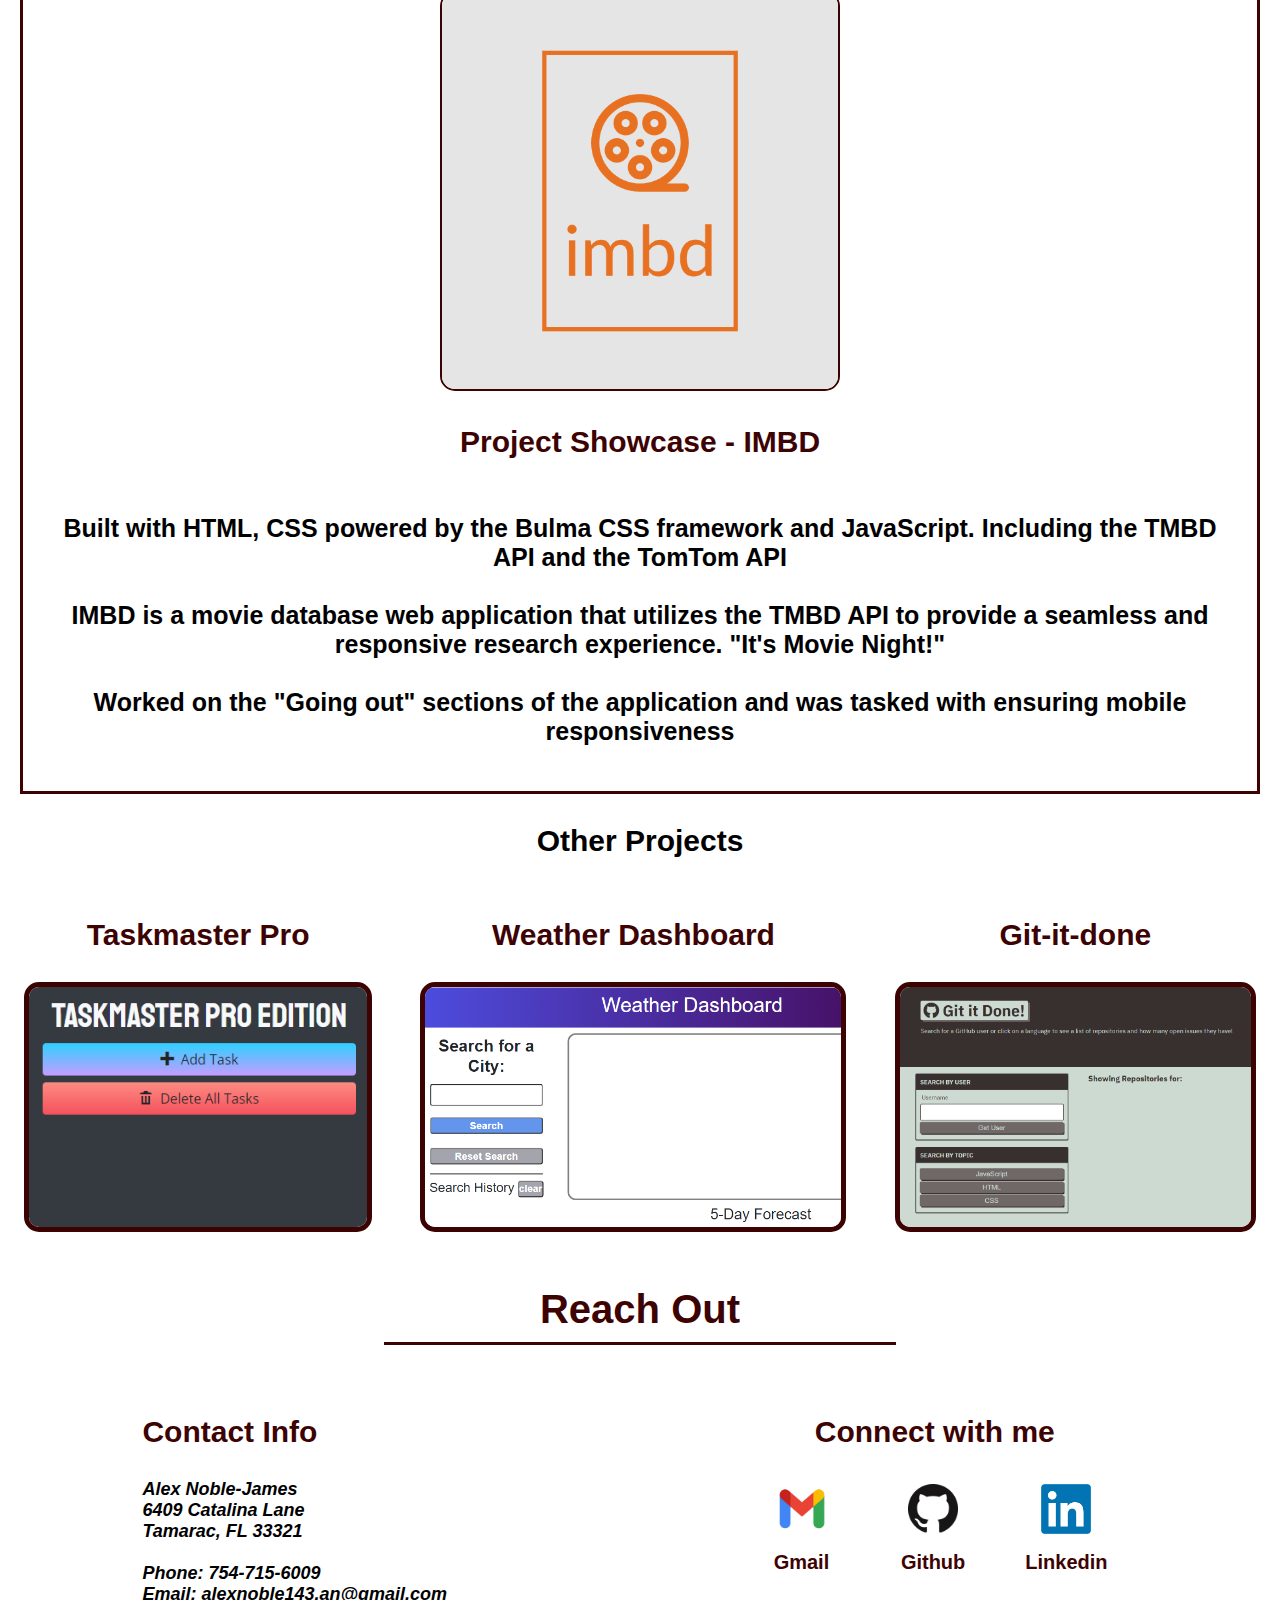
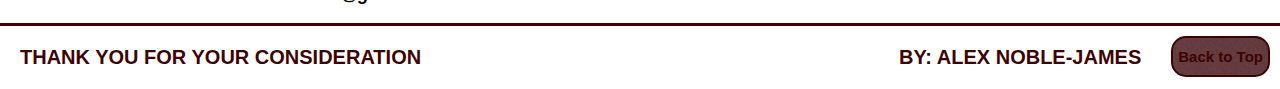
==== commit 72de9d92: "added projects and images" ====
--- a/index.html
+++ b/index.html
@@ -1,151 +1,249 @@
 <!DOCTYPE html>
 <html lang="en">
-    <head>
-        <meta charset="UTF-8">
-        <meta name="viewport" content="width=device-width, initial-scale=1.0">
-        <link rel="stylesheet" href="./Assets/styles/style.css">
-        <title>Professional Portfolio</title>
-    </head>
-    <body>
-
-        <!-- Heading -->
-
-        <header>
-            <a href="https://alexnj1.github.io/Professional-Portfolio/"><h1>PROFESSIONAL PORTFOLIO</h1></a>
-            <nav>
-                <ul>
-                    <a href="#about-me"><li>ABOUT ME</li></a>
-                    <a href="#projects"><li>PROJECTS</li></a>
-                    <a href="#reach-out"><li>REACH OUT</li></a>
-                </ul>
-            </nav>
-        </header>
-
-        <!-- Hero Image and Introduction -->
-
-        <section class="hero">
-            <section class="id">
-                <div>
-                    <h2>Alex Noble-James</h2>
-                </div>
-
-                <img src="./Assets/Photos/Temp-images/AN-J.jpg" alt="Picture of Alex Noble-James">
-            </section>
-
-            <section class="intro">
-                <h3>Software Developer</h3>
-                <p>
-                    Lorem ipsum dolor sit amet consectetur adipisicing elit. Totam perferendis blanditiis excepturi vitae atque, fuga alias quis optio ex minus a deserunt modi autem quasi? Itaque quo magni ullam cupiditate ipsum, mollitia cum placeat accusamus eos temporibus, veritatis voluptates est nisi soluta incidunt voluptatem! Ad maiores adipisci corrupti reprehenderit molestias. Lorem ipsum dolor, sit amet consectetur adipisicing elit. Accusamus ipsa nam veniam veritatis est, dolor ex quam numquam excepturi dolore velit deserunt atque sequi iste neque fugit, a ipsam quia! Cumque quibusdam voluptatem dolorum qui? Ipsam eaque cumque, sunt nesciunt dicta veniam, debitis similique tempore magnam recusandae eos! Ad, excepturi!
-                </p>
-            </section>
-        </section>
-
-        <!-- About Me section-->
-
-        <section class="about-me">
-            <h2 class="section-header" id="about-me">About Me</h2>
-
-            <div class="bio">
-                <h3>Bio</h3>
-                <p>
-                    Lorem, ipsum dolor sit amet consectetur adipisicing elit. Dicta dolores omnis consequuntur amet, nisi fuga hic magni vero error ad, consequatur voluptatibus explicabo eius nam quod repellendus sequi autem maxime possimus sit modi non veniam. Ratione officiis magnam in fugiat nesciunt amet, eligendi ut ad itaque exercitationem deserunt facere id eius pariatur, dolore laborum error, autem ipsa magni? Architecto, ipsam repudiandae aspernatur in sunt aliquid fuga sequi optio ullam, sint, est tempora cupiditate amet. Eaque, ut iure temporibus molestiae, placeat accusantium omnis porro, eveniet debitis aut neque. Numquam voluptatibus libero porro hic, autem excepturi assumenda laudantium est quibusdam, nemo sit?
-                </p>
-            </div>
-
-            <!-- what i can do with this is make buttons for HTML CSS AND JS leading to 
+  <head>
+    <meta charset="UTF-8" />
+    <meta name="viewport" content="width=device-width, initial-scale=1.0" />
+    <link rel="stylesheet" href="./Assets/styles/style.css" />
+    <title>Professional Portfolio</title>
+  </head>
+  <body>
+    <!-- Heading -->
+
+    <header>
+      <a href="https://alexnj1.github.io/Professional-Portfolio/"
+        ><h1>PROFESSIONAL PORTFOLIO</h1></a
+      >
+      <nav>
+        <ul>
+          <a href="#about-me"><li>ABOUT ME</li></a>
+          <a href="#projects"><li>PROJECTS</li></a>
+          <a href="#reach-out"><li>REACH OUT</li></a>
+        </ul>
+      </nav>
+    </header>
+
+    <!-- Hero Image and Introduction -->
+
+    <section class="hero">
+      <section class="id">
+        <div>
+          <h2>Alex Noble-James</h2>
+        </div>
+
+        <img
+          src="./Assets/Photos/Temp-images/AN-J.jpg"
+          alt="Picture of Alex Noble-James"
+        />
+      </section>
+
+      <section class="intro">
+        <h3>Software Developer</h3>
+        <!-- <p>
+          Lorem ipsum dolor sit amet consectetur adipisicing elit. Totam
+          perferendis blanditiis excepturi vitae atque, fuga alias quis optio ex
+          minus a deserunt modi autem quasi? Itaque quo magni ullam cupiditate
+          ipsum, mollitia cum placeat accusamus eos temporibus, veritatis
+          voluptates est nisi soluta incidunt voluptatem! Ad maiores adipisci
+          corrupti reprehenderit molestias. Lorem ipsum dolor, sit amet
+          consectetur adipisicing elit. Accusamus ipsa nam veniam veritatis est,
+          dolor ex quam numquam excepturi dolore velit deserunt atque sequi iste
+          neque fugit, a ipsam quia! Cumque quibusdam voluptatem dolorum qui?
+          Ipsam eaque cumque, sunt nesciunt dicta veniam, debitis similique
+          tempore magnam recusandae eos! Ad, excepturi!
+        </p> -->
+      </section>
+    </section>
+
+    <!-- About Me section-->
+
+    <section class="about-me">
+      <h2 class="section-header" id="about-me">About Me</h2>
+
+      <div class="bio">
+        <h3>Bio</h3>
+        <p>
+          Lorem, ipsum dolor sit amet consectetur adipisicing elit. Dicta
+          dolores omnis consequuntur amet, nisi fuga hic magni vero error ad,
+          consequatur voluptatibus explicabo eius nam quod repellendus sequi
+          autem maxime possimus sit modi non veniam. Ratione officiis magnam in
+          fugiat nesciunt amet, eligendi ut ad itaque exercitationem deserunt
+          facere id eius pariatur, dolore laborum error, autem ipsa magni?
+          Architecto, ipsam repudiandae aspernatur in sunt aliquid fuga sequi
+          optio ullam, sint, est tempora cupiditate amet. Eaque, ut iure
+          temporibus molestiae, placeat accusantium omnis porro, eveniet debitis
+          aut neque. Numquam voluptatibus libero porro hic, autem excepturi
+          assumenda laudantium est quibusdam, nemo sit?
+        </p>
+      </div>
+
+      <!-- what i can do with this is make buttons for HTML CSS AND JS leading to 
             a separate page explaining my proficiency in each -->
-            <section class="about-me-links">
-                <div>
-                    <a href="./Assets/documents/Portfolio-Resume.doc" download="Resume"><h4>Download My Resume</h4>
-                    <img src="./Assets/Photos/Temp-images/resume.png" alt="Placeholder image for resume"></a>
-                </div>
-
-                <div>
-                    <a href="#"><h4>HTML</h4>
-                    <img src="./Assets/Photos/Temp-images/resume.png" alt="Placeholder image"></a>
-                </div>
-
-                <div>
-                    <a href="#"><h4>CSS</h4>
-                    <img src="./Assets/Photos/Temp-images/resume.png" alt="Placeholder image"></a>
-                </div>
-
-                <div>
-                    <a href="#"><h4>JS Coming Soon</h4>
-                    <img src="./Assets/Photos/Temp-images/resume.png" alt="Placeholder image"></a>
-                </div>
-            </section>
-        </section>
-
-        <!-- My Projects -->
-
-        <section class="my-projects">
-            <h2 class="section-header" id="projects">What I've Worked On</h2>
-            <div class="project-showcase">
-                <div class="project-one">
-                    <a target="_blank" href="https://alexnj1.github.io/Run-Buddy/"><img src="./Assets/Photos/Permanent-images/run-buddy.png" alt="Screenshot of Run-Buddy homepage"></a>
-                </div>
-                <div class="project-one-bio">
-                    <a target="_blank" href="https://alexnj1.github.io/Run-Buddy/"><h3>Project Showcase - RUN BUDDY</h3></a>
-                    <p>Built with HTML AND CSS <br>
-                       ipsum, dolor sit amet consectetur adipisicing elit. Non quisquam recusandae optio sed libero reprehenderit, sunt illum facilis eligendi aliquid.
-                    </p>
-                </div>
-            </div>
-
-            <h3>Other Projects</h3>
-
-            <div class="other-projects">
-                <div class="secondary-projects">
-                    <a href="#"><h3>Coming Soon</h3>
-                    <img src="./Assets/Photos/Temp-images/placeholder.jpg" alt="placeholder image"></a>
-                </div>
-
-                <div class="secondary-projects">
-                    <a href="#"><h3>Coming Soon</h3>
-                    <img src="./Assets/Photos/Temp-images/placeholder.jpg" alt="placeholder image"></a>
-                </div>
-
-                <div class="secondary-projects">
-                    <a href="#"><h3>Coming Soon</h3>
-                    <img src="./Assets/Photos/Temp-images/placeholder.jpg" alt="placeholder image"></a>
-                </div>
-            </div>
-        </section>
-
-        <!-- Reach Out Section -->
-
-        <section class="reach-out" id="reach-out">
-            <h2 class="section-header">Reach Out</h2>
-            <section class="reach-out-content">
-                <div class="general-contact-info">
-                    <h3>Contact Info</h3>
-                    <address>
-                        <p>Alex Noble-James<br>
-                           6409 Catalina Lane<br>
-                           Tamarac, FL 33321 <br><br>
-                           Phone: 754-715-6009 <br>
-                           Email: alexnoble143.an@gmail.com
-                        </p>
-                    </address>
-                </div>
-                <div class="border-left-MQ">
-                    <h3 class="reach-out-links">Connect with me</h3>
-                    <ul>
-                        <a href="mailto:alexnoble143.an@gmail.com"><li class="GM-area"><img class="logo" src="./Assets/Photos/Permanent-images/Gmail-logo.png" alt="Gmail logo"><br>Gmail</li></a>
-                        <a target="_blank" href="https://github.com/Alexnj1"><li class="GH-area"><img class="logo" src="./Assets/Photos/Permanent-images/GitHub-Mark-64px.png" alt="Github logo"><br>Github</li></a>
-                        <a target="_blank" href="https://www.linkedin.com/in/alex-noble-james-b50139224"><li class="LI-area"><img class="logo" src="./Assets/Photos/Permanent-images/linked-in.png" alt="Linkedin logo"><br>Linkedin</li></a>
-                    </ul>
-                </div>
-            </section>
-        </section>
-
-        <footer>
-            <p>THANK YOU FOR YOUR CONSIDERATION</p>
-            <div class="button-section">
-                <p>BY: ALEX NOBLE-JAMES</p>
-                <a href="https://alexnj1.github.io/Professional-Portfolio/"><button id="scroll-to-top">Back to Top</button></a>  
-            </div>
-        </footer>
-    </body>
+      <section class="about-me-links">
+        <div>
+          <a href="./Assets/documents/Portfolio-Resume.doc" download="Resume"
+            ><h4>Download My Resume</h4>
+            <img
+              src="./Assets/Photos/Temp-images/resume.png"
+              alt="Placeholder image for resume"
+          /></a>
+        </div>
+
+        <div>
+          <a href="#"
+            ><h4>HTML</h4>
+            <img
+              src="./Assets/Photos/Temp-images/html logo.png"
+              alt="Placeholder image"
+          /></a>
+        </div>
+
+        <div>
+          <a href="#"
+            ><h4>CSS</h4>
+            <img
+              src="./Assets/Photos/Temp-images/css logo.png"
+              alt="Placeholder image"
+          /></a>
+        </div>
+
+        <div>
+          <a href="#"
+            ><h4>JavaScript</h4>
+            <img
+              src="./Assets/Photos/Temp-images/js logo.png"
+              alt="Placeholder image"
+          /></a>
+        </div>
+      </section>
+    </section>
+
+    <!-- My Projects -->
+
+    <section class="my-projects">
+      <h2 class="section-header" id="projects">What I've Worked On</h2>
+      <div class="project-showcase">
+        <div class="project-one">
+          <a target="_blank" href="https://alexnj1.github.io/imbd/"
+            ><img
+              src="./Assets/Photos/Permanent-images/imbd-logos.jpeg"
+              alt="Screenshot of Run-Buddy homepage"
+              title="Visit Application Page"
+          /></a>
+        </div>
+        <div class="project-one-bio">
+          <h3>
+            <a
+              title="Visit GitHub Repository"
+              target="_blank"
+              href="https://github.com/alexnj1/imbd/"
+              >Project Showcase - IMBD</a
+            >
+          </h3>
+          <p>
+            Built with HTML, CSS powered by the Bulma CSS framework and
+            JavaScript. Including the TMBD API and the TomTom API
+            <br /><br />
+            IMBD is a movie database web application that utilizes the TMBD API
+            to provide a seamless and responsive research experience. "It's
+            Movie Night!"
+            <br /><br />
+            Worked on the "Going out" sections of the application and was tasked
+            with ensuring mobile responsiveness
+          </p>
+        </div>
+      </div>
+
+      <h3>Other Projects</h3>
+
+      <div class="other-projects">
+        <div class="secondary-projects">
+            <h3><a target="_blank" title="Visit GitHub Repository" href="https://github.com/Alexnj1/taskmaster-pro">Taskmaster Pro</a></h3>
+            <a target="_blank" title="Visit Application Page" href="https://alexnj1.github.io/taskmaster-pro/"><img
+              src="./Assets/Photos/Temp-images/proj 2.png"
+              alt="placeholder image"
+          /></a>
+        </div>
+
+        <div class="secondary-projects">
+            <h3><a target="_blank" title="Visit GitHub Repository" href="https://github.com/Alexnj1/weather-dashboard">Weather Dashboard</a></h3>
+            <a target="_blank" title="Visit Application Page" href="https://alexnj1.github.io/weather-dashboard/"><img
+              src="./Assets/Photos/Temp-images/proj 3.png"
+              alt="placeholder image"
+          /></a>
+        </div>
+
+        <div class="secondary-projects">
+            <h3><a target="_blank" title="Visit GitHub Repository" href="https://github.com/Alexnj1/git-it-done">Git-it-done</a></h3>
+            <a target="_blank" title="Visit Application Page" href="https://alexnj1.github.io/git-it-done/"><img
+              src="./Assets/Photos/Temp-images/proj 4.png"
+              alt="placeholder image"
+          /></a>
+        </div>
+      </div>
+    </section>
+
+    <!-- Reach Out Section -->
+
+    <section class="reach-out" id="reach-out">
+      <h2 class="section-header">Reach Out</h2>
+      <section class="reach-out-content">
+        <div class="general-contact-info">
+          <h3>Contact Info</h3>
+          <address>
+            <p>
+              Alex Noble-James<br />
+              6409 Catalina Lane<br />
+              Tamarac, FL 33321 <br /><br />
+              Phone: 754-715-6009 <br />
+              Email: alexnoble143.an@gmail.com
+            </p>
+          </address>
+        </div>
+        <div class="border-left-MQ">
+          <h3 class="reach-out-links">Connect with me</h3>
+          <ul>
+            <a href="mailto:alexnoble143.an@gmail.com"
+              ><li class="GM-area">
+                <img
+                  class="logo"
+                  src="./Assets/Photos/Permanent-images/Gmail-logo.png"
+                  alt="Gmail logo"
+                /><br />Gmail
+              </li></a
+            >
+            <a target="_blank" href="https://github.com/Alexnj1"
+              ><li class="GH-area">
+                <img
+                  class="logo"
+                  src="./Assets/Photos/Permanent-images/GitHub-Mark-64px.png"
+                  alt="Github logo"
+                /><br />Github
+              </li></a
+            >
+            <a
+              target="_blank"
+              href="https://www.linkedin.com/in/alex-noble-james-b50139224"
+              ><li class="LI-area">
+                <img
+                  class="logo"
+                  src="./Assets/Photos/Permanent-images/linked-in.png"
+                  alt="Linkedin logo"
+                /><br />Linkedin
+              </li></a
+            >
+          </ul>
+        </div>
+      </section>
+    </section>
+
+    <footer>
+      <p>THANK YOU FOR YOUR CONSIDERATION</p>
+      <div class="button-section">
+        <p>BY: ALEX NOBLE-JAMES</p>
+        <a href="https://alexnj1.github.io/Professional-Portfolio/"
+          ><button id="scroll-to-top">Back to Top</button></a
+        >
+      </div>
+    </footer>
+  </body>
 </html>
--- a/Assets/styles/style.css
+++ b/Assets/styles/style.css
@@ -135,13 +135,14 @@
 
 .about-me-links img {
     border-radius: 15px;
-    border: solid 2px;
+    max-width: 100%;
+    max-height: 250px;
     transition-duration: 0.2s;
 }
 
-.about-me-links img:hover {
+/* .about-me-links img:hover {
     border: solid 5px;
-}
+} */
 
 .about-me-links div {
  /*change this later*/
@@ -173,9 +174,9 @@
 }
 
 .project-one img {
-    background-image: url(../Photos/Permanent-images/run-buddy.png);
+    /* background-image: url(../Photos/Permanent-images/run-buddy.png); */
     max-width: 100%;
-    max-height: 500px;
+    max-height: 400px;
     height: auto;
     width: auto;
     padding: 0 0px 0 0px;
@@ -196,15 +197,15 @@
     flex-wrap: wrap;
 }
 
-.project-one-bio h3  {
+.project-one-bio a h3  {
+    font-size: 35px;
+    text-align: center;
+    padding-bottom: 5px;
+}
+
+.project-one-bio p {
     font-size: 25px;
     text-align: center;
-    padding-bottom: 5px;
-}
-
-.project-one-bio p {
-    font-size: 20px;
-    text-align: justify;
 }
 
 /*.project-one-bio h3:hover {
@@ -215,7 +216,7 @@
 
 .my-projects h3 {
     text-align: center;
-    font-size: 25px;
+    font-size: 30px;
 }
 
 .other-projects {
@@ -234,17 +235,19 @@
 
 .other-projects .secondary-projects img {
     border-radius: 15px;
-    border: solid 2px;
+    border: solid 5px;
     transition-duration: 0.2s;
+    max-width: 100%;
+    max-height: 250px;
 }
 
 .other-projects .secondary-projects:hover {
     box-shadow: 0 0 10px rgba(0, 0, 0, 1);
 }
 
-.other-projects .secondary-projects img:hover {
+/* .other-projects .secondary-projects img:hover {
     border: solid 5px;
-}
+} */
 
 /*END PROJECTS*/
 
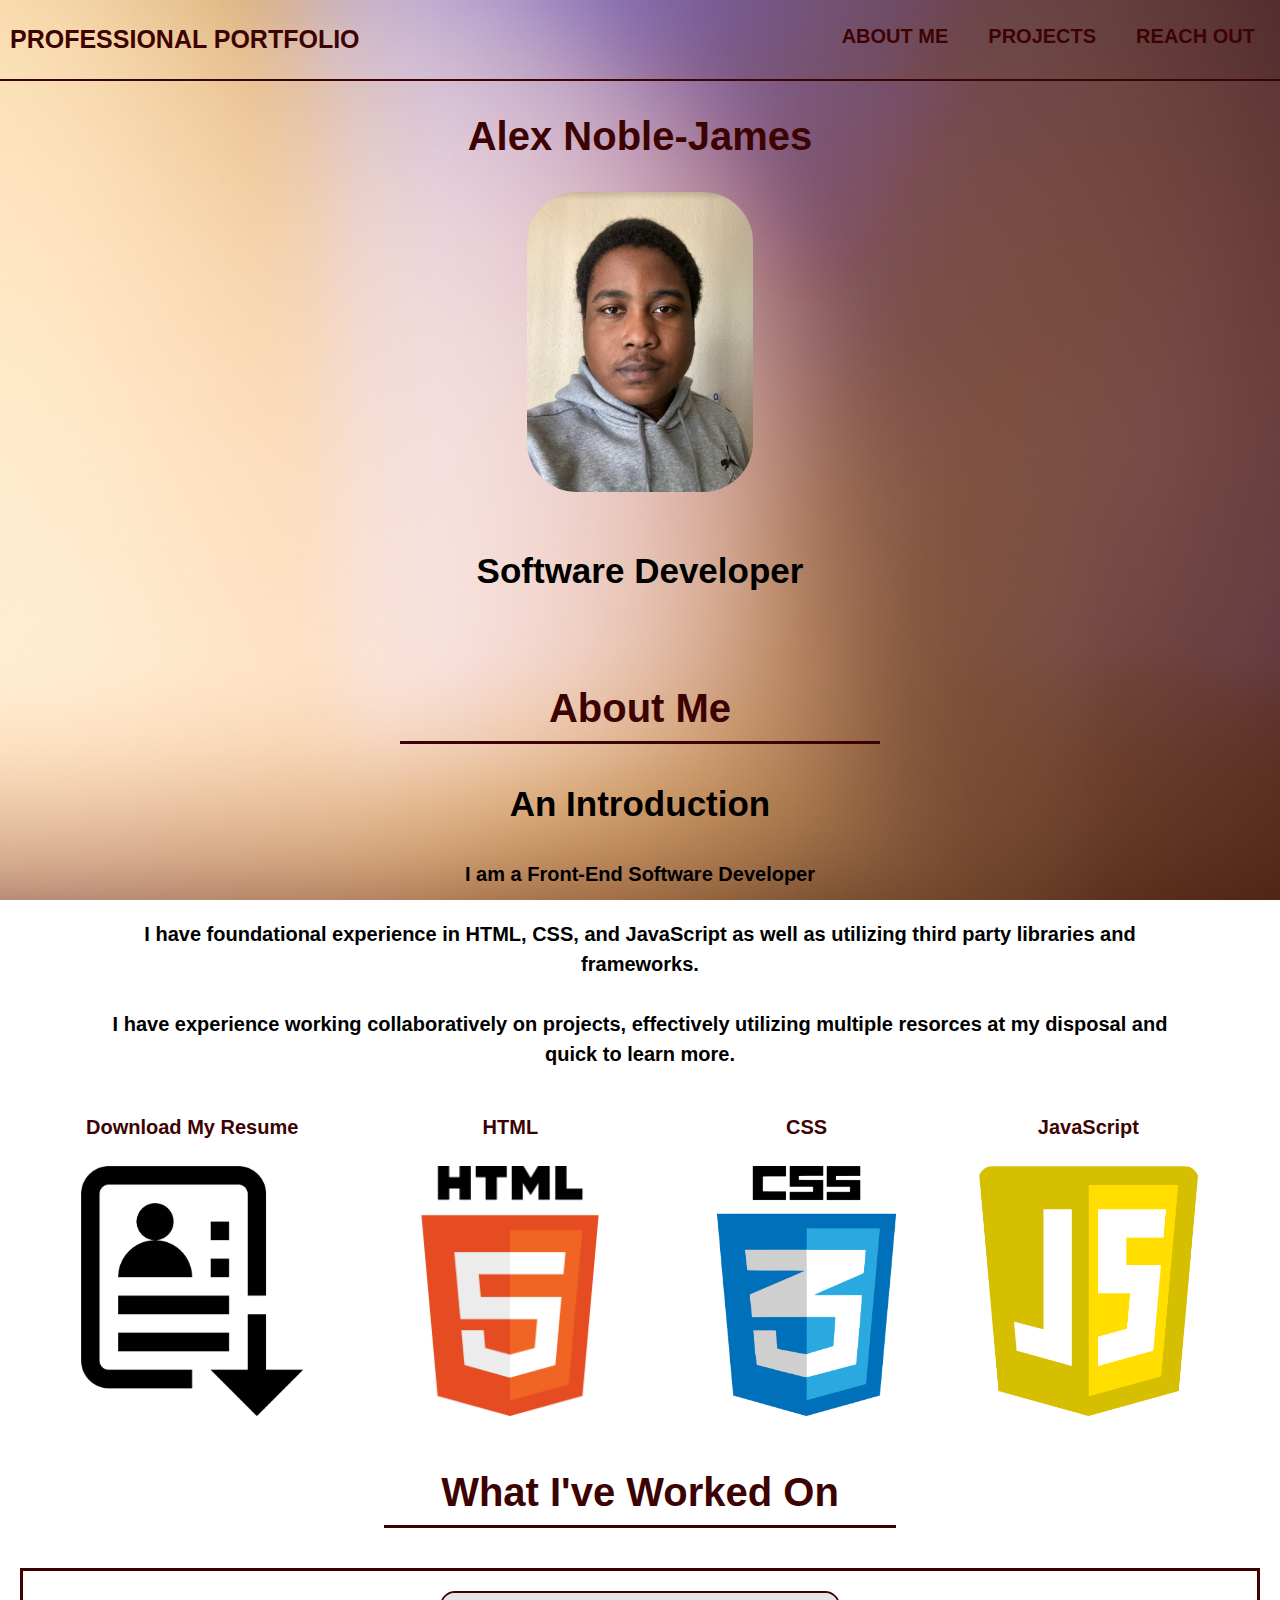
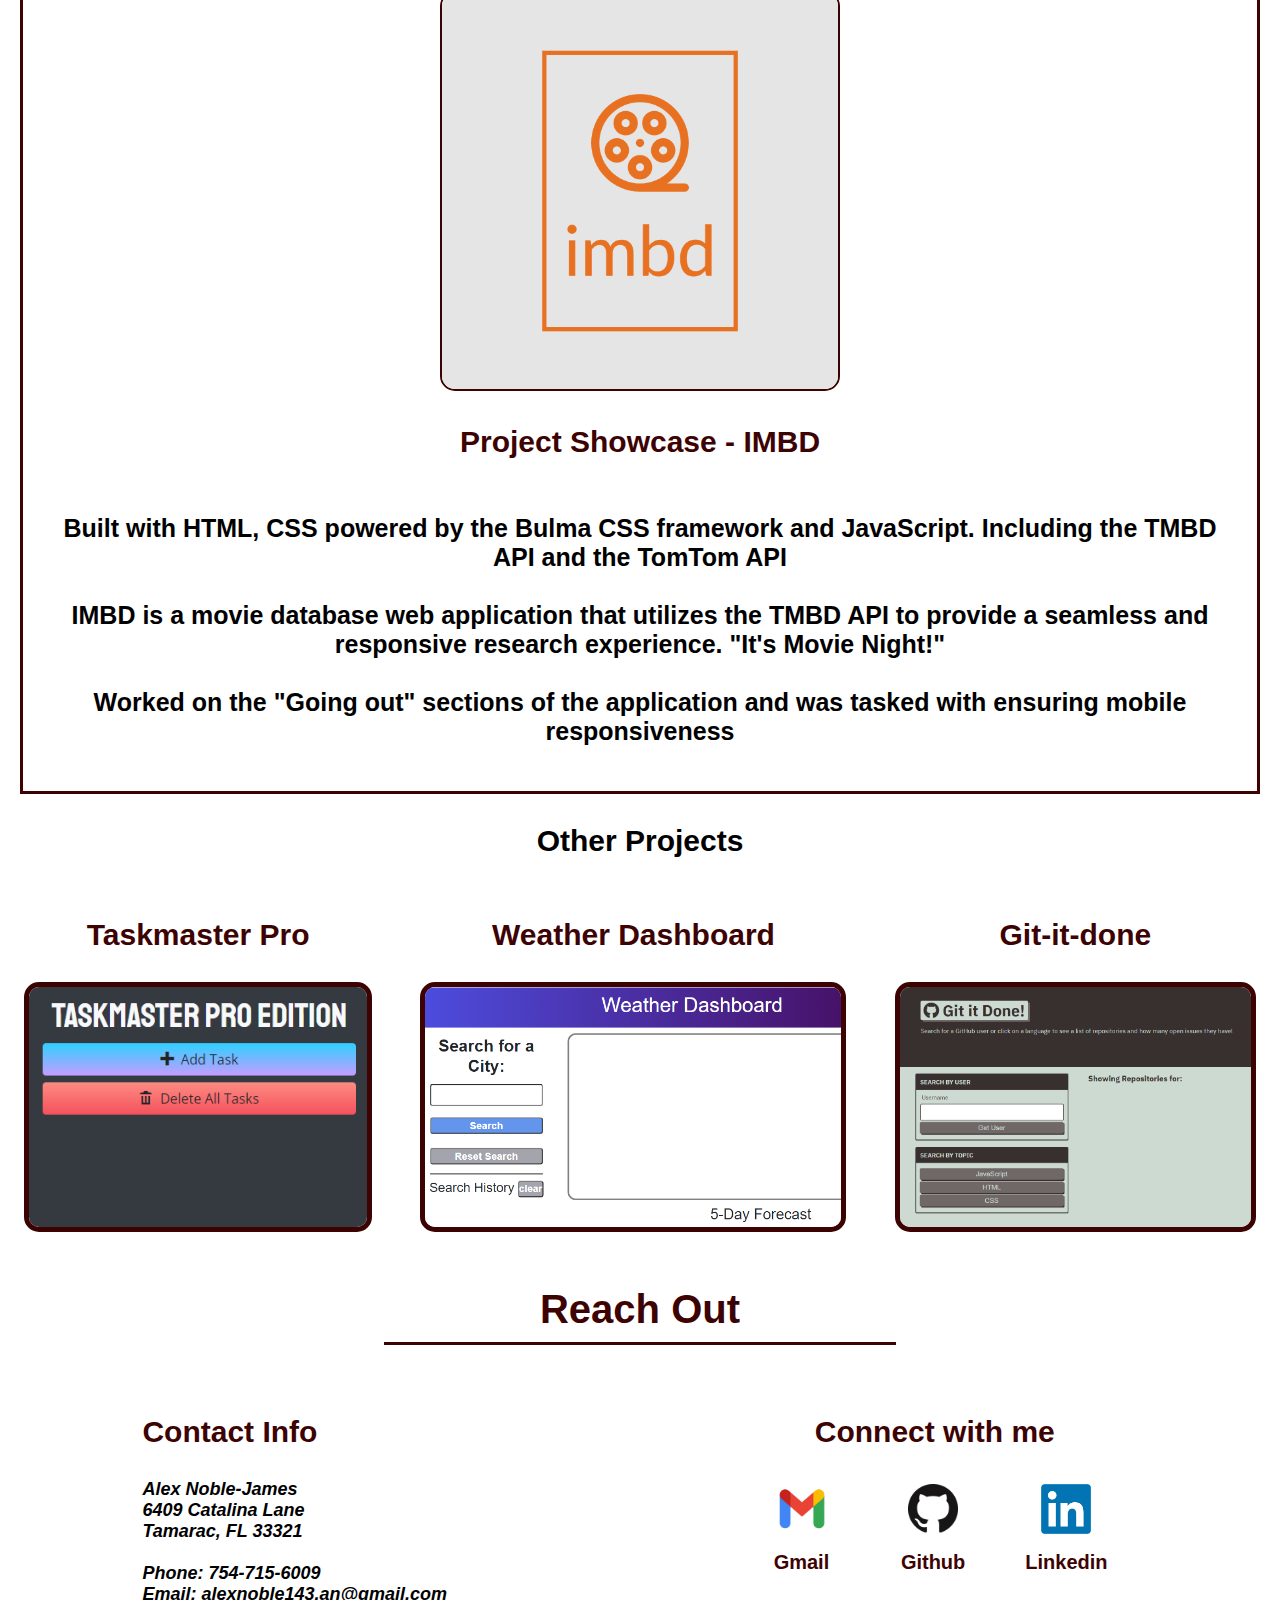
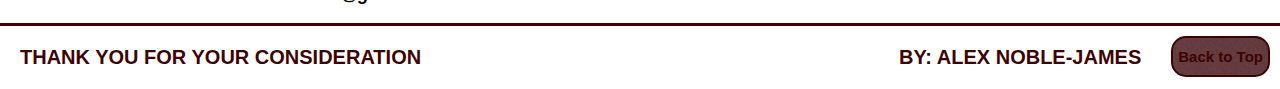
==== commit 6bada083: "added logos, styling, and updated resume" ====
--- a/index.html
+++ b/index.html
@@ -31,7 +31,7 @@
         </div>
 
         <img
-          src="./Assets/Photos/Temp-images/AN-J.jpg"
+          src="./Assets/Photos/Permanent-images/Photo.png"
           alt="Picture of Alex Noble-James"
         />
       </section>
@@ -60,19 +60,15 @@
       <h2 class="section-header" id="about-me">About Me</h2>
 
       <div class="bio">
-        <h3>Bio</h3>
-        <p>
-          Lorem, ipsum dolor sit amet consectetur adipisicing elit. Dicta
-          dolores omnis consequuntur amet, nisi fuga hic magni vero error ad,
-          consequatur voluptatibus explicabo eius nam quod repellendus sequi
-          autem maxime possimus sit modi non veniam. Ratione officiis magnam in
-          fugiat nesciunt amet, eligendi ut ad itaque exercitationem deserunt
-          facere id eius pariatur, dolore laborum error, autem ipsa magni?
-          Architecto, ipsam repudiandae aspernatur in sunt aliquid fuga sequi
-          optio ullam, sint, est tempora cupiditate amet. Eaque, ut iure
-          temporibus molestiae, placeat accusantium omnis porro, eveniet debitis
-          aut neque. Numquam voluptatibus libero porro hic, autem excepturi
-          assumenda laudantium est quibusdam, nemo sit?
+        <h3>An Introduction</h3>
+
+        <!-- feel i need to add more -->
+        <p style="text-align: center">
+          I am a Front-End Software Developer <br /><br />
+          I have foundational experience in HTML, CSS, and JavaScript as well as
+          utilizing third party libraries and frameworks. <br /><br />
+          I have experience working collaboratively on projects, effectively
+          utilizing multiple resorces at my disposal and quick to learn more.
         </p>
       </div>
 
@@ -80,10 +76,10 @@
             a separate page explaining my proficiency in each -->
       <section class="about-me-links">
         <div>
-          <a href="./Assets/documents/Portfolio-Resume.doc" download="Resume"
+          <a href="./Assets/documents/Portfolio-Resume 2-12.docx" download="Resume"
             ><h4>Download My Resume</h4>
             <img
-              src="./Assets/Photos/Temp-images/resume.png"
+              src="./Assets/Photos/Permanent-images/resume2.png"
               alt="Placeholder image for resume"
           /></a>
         </div>
@@ -92,7 +88,7 @@
           <a href="#"
             ><h4>HTML</h4>
             <img
-              src="./Assets/Photos/Temp-images/html logo.png"
+              src="./Assets/Photos/Permanent-images/html logo.png"
               alt="Placeholder image"
           /></a>
         </div>
@@ -101,7 +97,7 @@
           <a href="#"
             ><h4>CSS</h4>
             <img
-              src="./Assets/Photos/Temp-images/css logo.png"
+              src="./Assets/Photos/Permanent-images/css logo.png"
               alt="Placeholder image"
           /></a>
         </div>
@@ -110,7 +106,7 @@
           <a href="#"
             ><h4>JavaScript</h4>
             <img
-              src="./Assets/Photos/Temp-images/js logo.png"
+              src="./Assets/Photos/Permanent-images/js logo.png"
               alt="Placeholder image"
           /></a>
         </div>
@@ -157,24 +153,57 @@
 
       <div class="other-projects">
         <div class="secondary-projects">
-            <h3><a target="_blank" title="Visit GitHub Repository" href="https://github.com/Alexnj1/taskmaster-pro">Taskmaster Pro</a></h3>
-            <a target="_blank" title="Visit Application Page" href="https://alexnj1.github.io/taskmaster-pro/"><img
+          <h3>
+            <a
+              target="_blank"
+              title="Visit GitHub Repository"
+              href="https://github.com/Alexnj1/taskmaster-pro"
+              >Taskmaster Pro</a
+            >
+          </h3>
+          <a
+            target="_blank"
+            title="Visit Application Page"
+            href="https://alexnj1.github.io/taskmaster-pro/"
+            ><img
               src="./Assets/Photos/Temp-images/proj 2.png"
               alt="placeholder image"
           /></a>
         </div>
 
         <div class="secondary-projects">
-            <h3><a target="_blank" title="Visit GitHub Repository" href="https://github.com/Alexnj1/weather-dashboard">Weather Dashboard</a></h3>
-            <a target="_blank" title="Visit Application Page" href="https://alexnj1.github.io/weather-dashboard/"><img
+          <h3>
+            <a
+              target="_blank"
+              title="Visit GitHub Repository"
+              href="https://github.com/Alexnj1/weather-dashboard"
+              >Weather Dashboard</a
+            >
+          </h3>
+          <a
+            target="_blank"
+            title="Visit Application Page"
+            href="https://alexnj1.github.io/weather-dashboard/"
+            ><img
               src="./Assets/Photos/Temp-images/proj 3.png"
               alt="placeholder image"
           /></a>
         </div>
 
         <div class="secondary-projects">
-            <h3><a target="_blank" title="Visit GitHub Repository" href="https://github.com/Alexnj1/git-it-done">Git-it-done</a></h3>
-            <a target="_blank" title="Visit Application Page" href="https://alexnj1.github.io/git-it-done/"><img
+          <h3>
+            <a
+              target="_blank"
+              title="Visit GitHub Repository"
+              href="https://github.com/Alexnj1/git-it-done"
+              >Git-it-done</a
+            >
+          </h3>
+          <a
+            target="_blank"
+            title="Visit Application Page"
+            href="https://alexnj1.github.io/git-it-done/"
+            ><img
               src="./Assets/Photos/Temp-images/proj 4.png"
               alt="placeholder image"
           /></a>
--- a/Assets/styles/style.css
+++ b/Assets/styles/style.css
@@ -81,9 +81,14 @@
     align-items: center;
 }
 
+.hero .id {
+    text-align: center;
+}
+
 .hero .id img {
+    max-width: 100%;
     height: 300px;
-    border-radius: 80px;
+    border-radius: 50px;
 }
 
 .id div h2 {
@@ -128,6 +133,7 @@
 }
 
 .about-me-links {
+    text-align: center;
     display: flex;
     flex-wrap: wrap;
     justify-content: space-around;
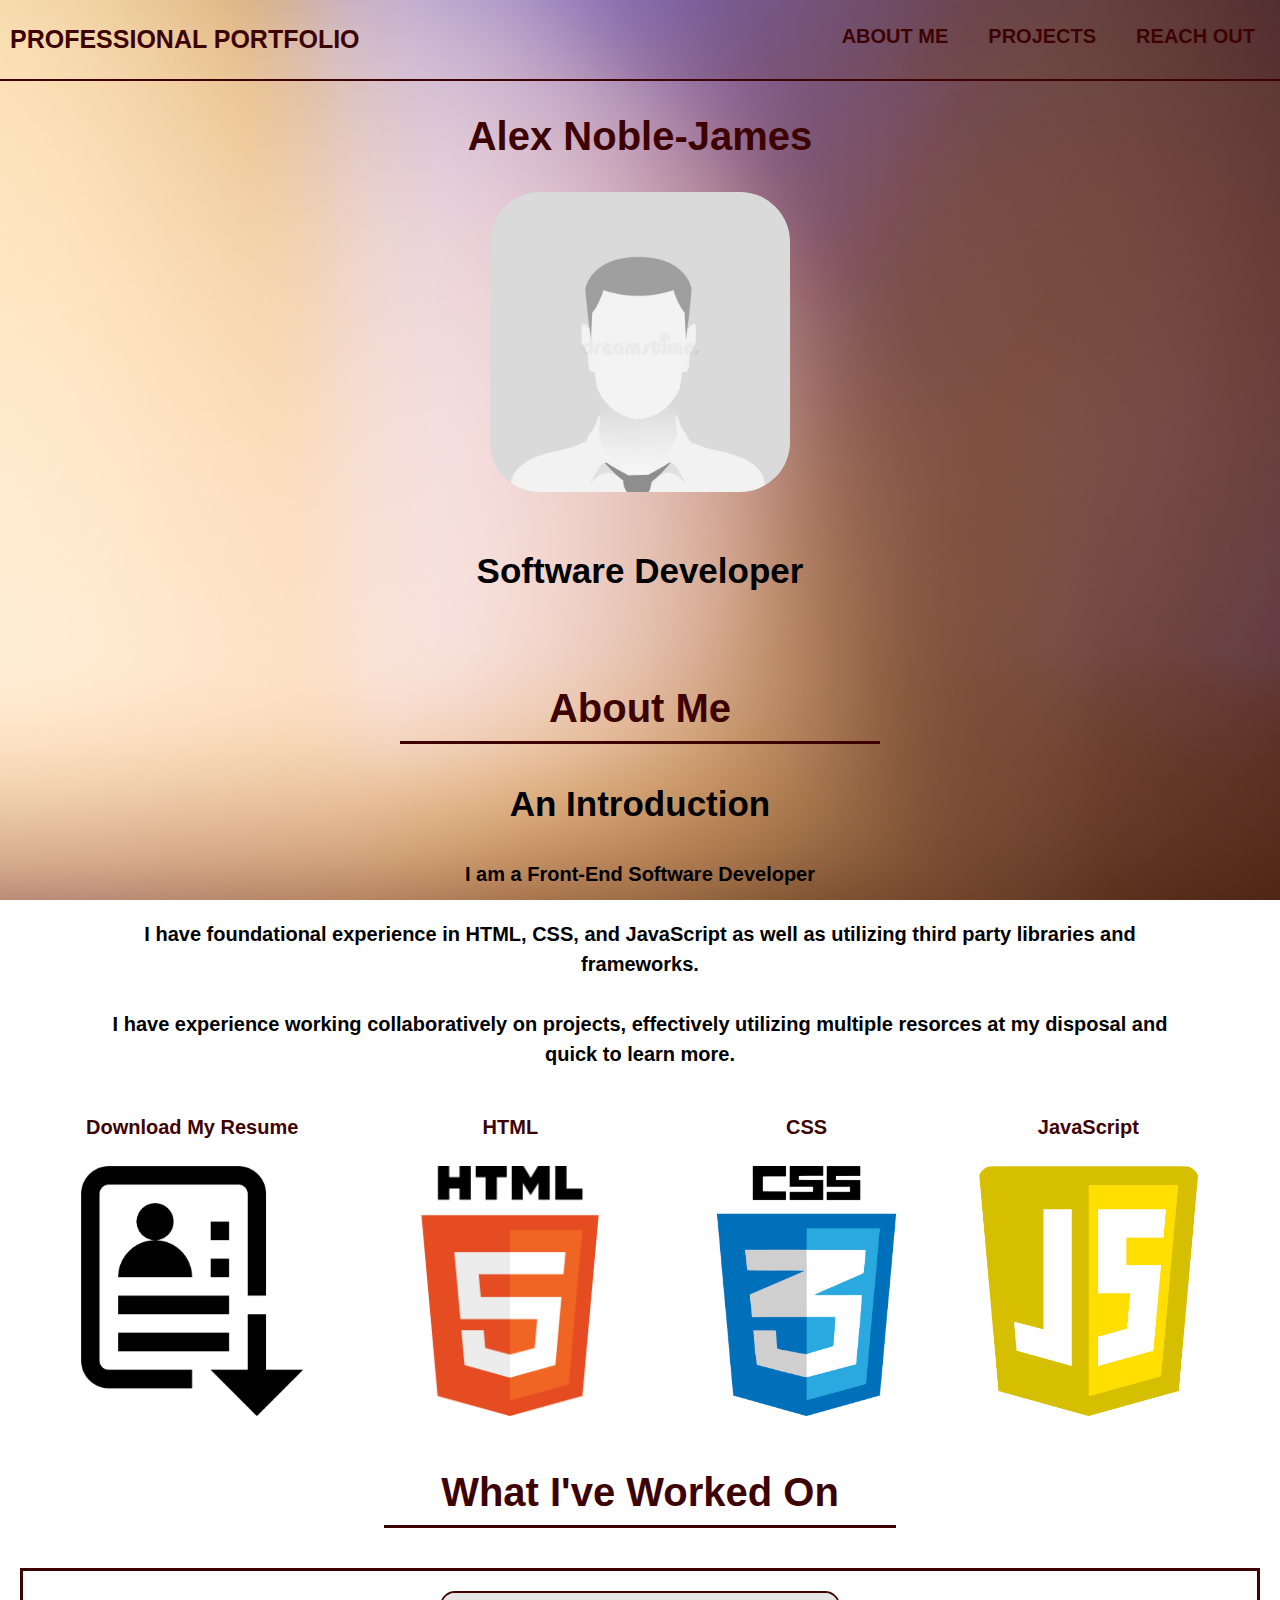
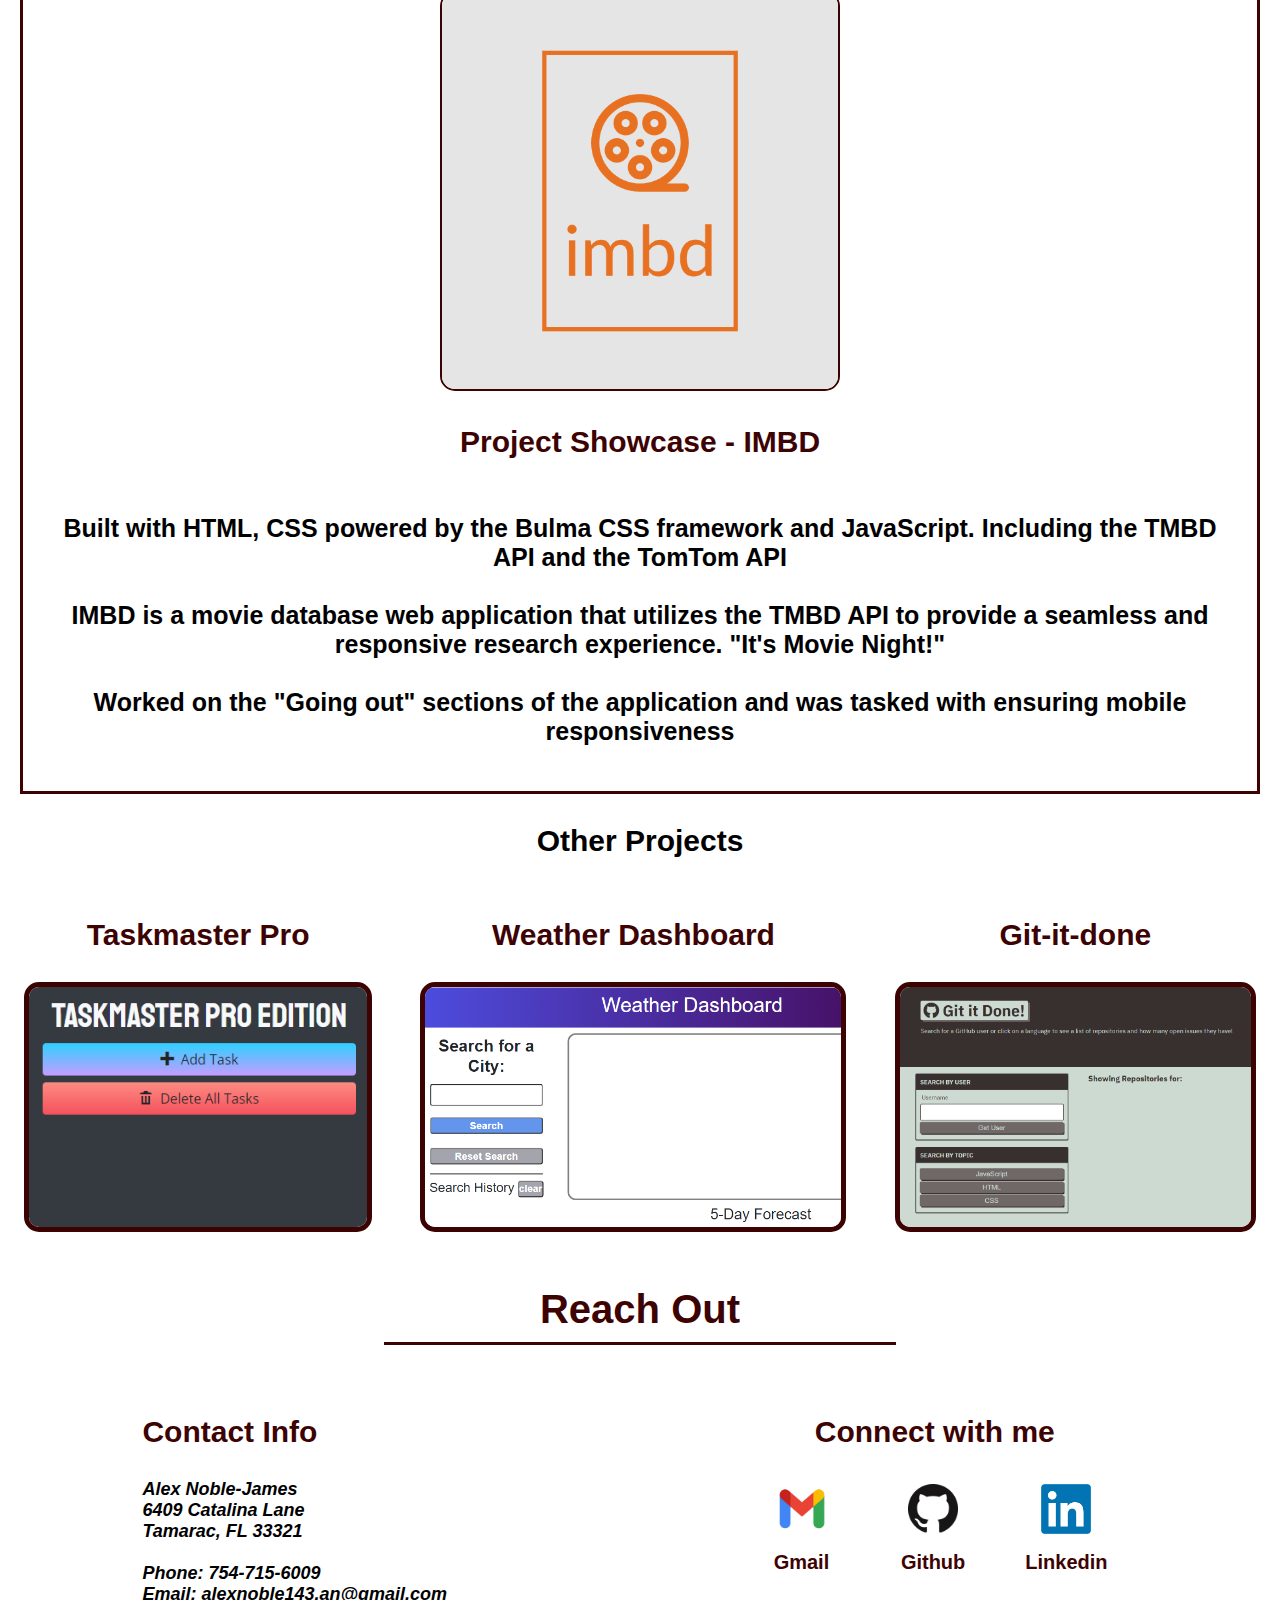
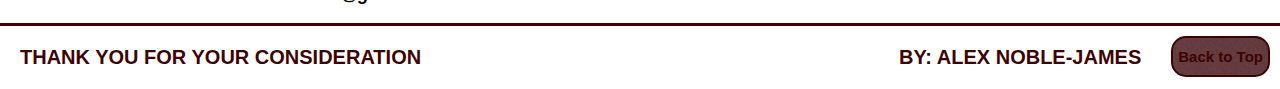
==== commit d991ebb0: "updated resume" ====
--- a/index.html
+++ b/index.html
@@ -31,26 +31,13 @@
         </div>
 
         <img
-          src="./Assets/Photos/Permanent-images/Photo.png"
+          src="./Assets/Photos/Temp-images/AN-J.jpg"
           alt="Picture of Alex Noble-James"
         />
       </section>
 
       <section class="intro">
         <h3>Software Developer</h3>
-        <!-- <p>
-          Lorem ipsum dolor sit amet consectetur adipisicing elit. Totam
-          perferendis blanditiis excepturi vitae atque, fuga alias quis optio ex
-          minus a deserunt modi autem quasi? Itaque quo magni ullam cupiditate
-          ipsum, mollitia cum placeat accusamus eos temporibus, veritatis
-          voluptates est nisi soluta incidunt voluptatem! Ad maiores adipisci
-          corrupti reprehenderit molestias. Lorem ipsum dolor, sit amet
-          consectetur adipisicing elit. Accusamus ipsa nam veniam veritatis est,
-          dolor ex quam numquam excepturi dolore velit deserunt atque sequi iste
-          neque fugit, a ipsam quia! Cumque quibusdam voluptatem dolorum qui?
-          Ipsam eaque cumque, sunt nesciunt dicta veniam, debitis similique
-          tempore magnam recusandae eos! Ad, excepturi!
-        </p> -->
       </section>
     </section>
 
@@ -72,8 +59,6 @@
         </p>
       </div>
 
-      <!-- what i can do with this is make buttons for HTML CSS AND JS leading to 
-            a separate page explaining my proficiency in each -->
       <section class="about-me-links">
         <div>
           <a href="./Assets/documents/Portfolio-Resume 2-12.docx" download="Resume"
--- a/Assets/styles/style.css
+++ b/Assets/styles/style.css
@@ -146,10 +146,6 @@
     transition-duration: 0.2s;
 }
 
-/* .about-me-links img:hover {
-    border: solid 5px;
-} */
-
 .about-me-links div {
  /*change this later*/
     padding: 0 10px 10px;
@@ -180,7 +176,6 @@
 }
 
 .project-one img {
-    /* background-image: url(../Photos/Permanent-images/run-buddy.png); */
     max-width: 100%;
     max-height: 400px;
     height: auto;
@@ -214,12 +209,6 @@
     text-align: center;
 }
 
-/*.project-one-bio h3:hover {
-    border-bottom: solid var(--primary-color) 2px;
-    margin-left: 380px;
-    margin-right: 380px;
-} leaving this out for now, may just delete later*/
-
 .my-projects h3 {
     text-align: center;
     font-size: 30px;
@@ -250,10 +239,6 @@
 .other-projects .secondary-projects:hover {
     box-shadow: 0 0 10px rgba(0, 0, 0, 1);
 }
-
-/* .other-projects .secondary-projects img:hover {
-    border: solid 5px;
-} */
 
 /*END PROJECTS*/
 
